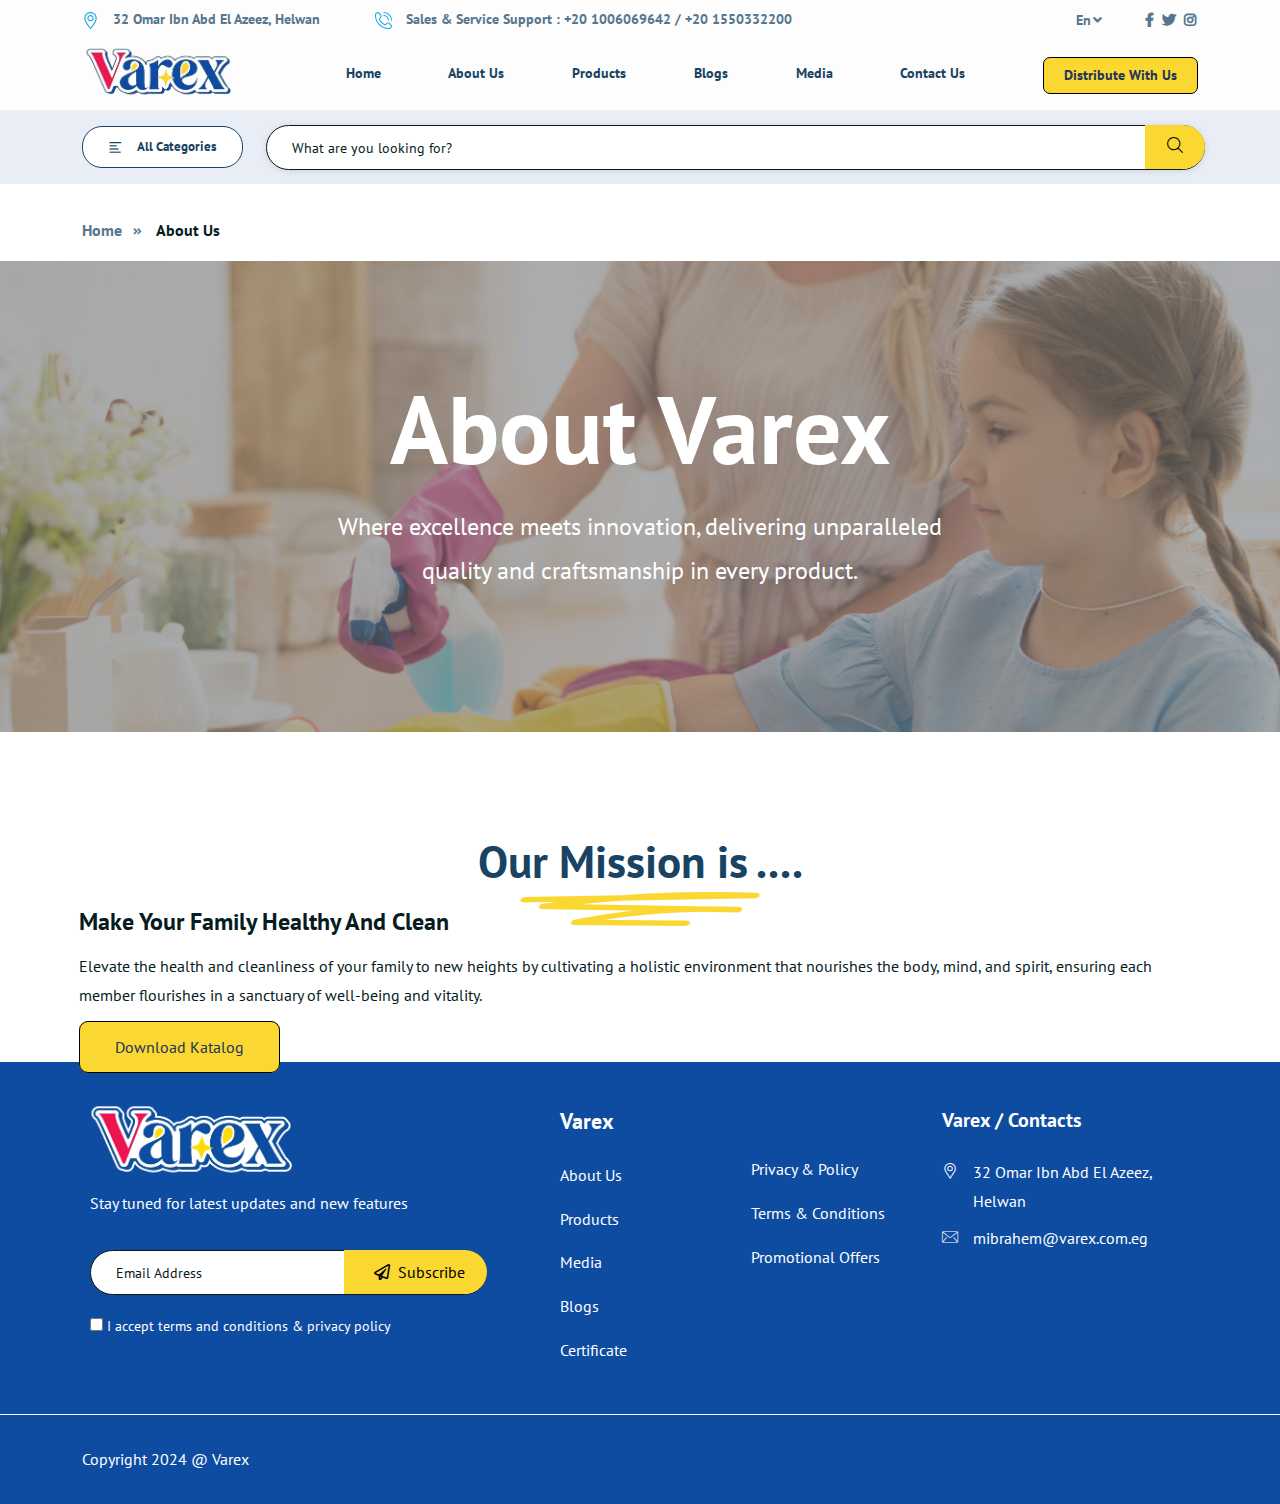
==== about_us.html @ 531fb849 "update blogs" ====
<!DOCTYPE html>
<html class="no-js" lang="zxx">

<head>
  <meta charset="utf-8" />
  <meta http-equiv="x-ua-compatible" content="ie=edge" />
  <title>Varex - Cleaning</title>
  <meta name="robots" content="noindex, follow" />
  <meta name="description" content="" />
  <meta name="viewport" content="width=device-width, initial-scale=1, shrink-to-fit=no" />

  <!-- Place favicon.png in the root directory -->
  <link rel="shortcut icon" href="img/favicon.png" type="image/x-icon" />
  <!-- Font Icons css -->
  <link rel="stylesheet" href="css/font-icons.css" />
  <!-- plugins css -->
  <link rel="stylesheet" href="css/plugins.css" />
  <!-- Main Stylesheet -->
  <link rel="stylesheet" href="css/style.css" />
  <!-- Responsive css -->
  <link rel="stylesheet" href="css/responsive.css" />
</head>

<body>
  <!-- Add your site or application content here -->

  <!-- Body main wrapper start -->
  <div class="body-wrapper">
    <!-- HEADER AREA START (header-3) -->
    <!-- HEADER AREA START (header-3) -->
    <header class="ltn__header-area ltn__header-3 section-bg-6">
      <!-- ltn__header-top-area start -->
      <div class="ltn__header-top-area">
        <div class="container-lg">
          <div class="row">
            <div class="col-lg-9 d-none d-md-block">
              <div class="ltn__top-bar-menu add-and-phone">
                <ul class="d-flex justify-content-lg-start justify-content-md-between">
                  <li>
                    <a href="locations.html"><img src="img/icons/location.png" alt="" srcset="" />
                      32 Omar Ibn Abd El Azeez, Helwan
                    </a>
                  </li>
                  <li>
                    <a href="mailto:mibrahem@varex.com.eg?Subject=Flower%20greetings%20to%20you"><img
                        src="img/icons/call-phone.png" alt="" srcset="" />
                      Sales & Service Support : +20 1006069642 / +20
                      1550332200
                    </a>
                  </li>
                </ul>
              </div>
            </div>
            <div class="col-lg-3 d-none d-lg-block">
              <div class="top-bar-right text-right text-end">
                <div class="ltn__top-bar-menu">
                  <ul>
                    <li>
                      <!-- ltn__language-menu -->
                      <div class="ltn__drop-menu ltn__currency-menu">
                        <ul class="text-center">
                          <li>
                            <a href="#" class="">
                              <span class="active-currency">En<i class="fas fa-angle-down"></i></span></a>
                            <ul>
                              <li><a href="#">Arabic</a></li>
                              <li><a href="#">English</a></li>
                            </ul>
                          </li>
                        </ul>
                      </div>
                    </li>
                    <li>
                      <!-- ltn__social-media -->
                      <div class="ltn__social-media">
                        <ul>
                          <li>
                            <a href="#" title="Facebook"><i class="fab fa-facebook-f"></i></a>
                          </li>
                          <li>
                            <a href="#" title="Twitter"><i class="fab fa-twitter"></i></a>
                          </li>
                          <li>
                            <a href="#" title="Instagram"><i class="fab fa-instagram"></i></a>
                          </li>
                        </ul>
                      </div>
                    </li>
                  </ul>
                </div>
              </div>
            </div>
          </div>
        </div>
      </div>
      <!-- ltn__header-top-area end -->
      <!-- ltn__header-middle-area start -->
      <div class="ltn__header-middle-area p-0 ltn__header-sticky ltn__sticky-bg-black--- ltn__sticky-bg-secondary">
        <div class="container-lg">
          <div class="row justify-content-center justify-content-lg-start align-items-center">
            <div class="col col-sm-3 col-md-2 px-0">
              <div class="site-logo">
                <a href="index.html"><img src="img/logo.png" alt="Logo" /></a>
              </div>
            </div>
            <div class="col header-contact-serarch-column d-none d-lg-block">
              <div class="">
                <div class="header-menu header-menu-2 d-flex justify-content-center">
                  <nav class="col">
                    <div class="ltn__main-menu col">
                      <ul class="d-flex justify-content-evenly">
                        <li class="not-special-link">
                          <a href="index.html">Home</a>
                        </li>
                        <li class="not-special-link">
                          <a href="about.html">About Us</a>
                        </li>
                        <li class="not-special-link">
                          <a href="products_v.html">Products</a>
                        </li>
                        <li class="not-special-link">
                          <a href="blogs.html">Blogs</a>
                        </li>
                        <li class="not-special-link">
                          <a href="media.html">Media</a>
                        </li>
                        <li class="not-special-link">
                          <a href="contact.html">Contact Us</a>
                        </li>
                      </ul>
                    </div>
                  </nav>
                  <ul class="cst-btn">
                    <li class="special-link shine">
                      <a class="p-0" href="Distribute.html">Distribute With Us</a>
                    </li>
                  </ul>
                </div>
              </div>
            </div>
          </div>
        </div>
      </div>
      <!-- ltn__header-middle-area end -->
      <!-- header-bottom-area start -->
      <div class="header-bottom-area ltn__border-top ltn__secondary-bg section-bg-1 menu-color-white d-none d-lg-block">
        <div class="container-lg">
          <div class="row align-items-center">
            <div class="short-by text-center col-2">
              <select class="nice-select w-100" style="display: none">
                <option>All</option>
                <option>Beauty</option>
                <option>Power Of Steel</option>
                <option>Scrubber Sponge</option>
                <option>Towel</option>
                <option>House Tools</option>
                <option>Premium Scrubber Sponge</option>
                <option>Luffa Bath</option>
                <option>Plastic Scrubber Sponge</option>
                <option>Super Abrasive For Grills</option>
                <option>Liquid</option>
              </select>
              <div style="
                    border: 1px solid;
                    font-weight: bold;
                    font-size: 13px;
                    color: #184363;
                    min-width: 100%;
                  " class="nice-select w-100 my-3" tabindex="0">
                <span class="current"><img style="margin-right: 15px" src="img/icons/cat-menu.png" alt=""
                    srcset="" />All Categories</span>
                <ul class="list">
                  <li data-value="Default Sorting" class="option selected focus">
                    All
                  </li>
                  <li data-value="Sort by popularity" class="option">
                    Beauty
                  </li>
                  <li data-value="Sort by new arrivals" class="option">
                    Power Of Steel
                  </li>
                  <li data-value="Sort by price: low to high" class="option">
                    Scrubber Sponge
                  </li>
                  <li data-value="Sort by price: high to low" class="option">
                    Towel
                  </li>
                  <li data-value="Sort by price: high to low" class="option">
                    House Tools
                  </li>
                  <li data-value="Sort by price: high to low" class="option">
                    Premium Scrubber Sponge
                  </li>
                  <li data-value="Sort by price: high to low" class="option">
                    Luffa Bath
                  </li>
                  <li data-value="Sort by price: high to low" class="option">
                    Plastic Scrubber Sponge
                  </li>
                  <li data-value="Sort by price: high to low" class="option">
                    Super Abrasive For Grills
                  </li>
                  <li data-value="Sort by price: high to low" class="option">
                    Liquid
                  </li>
                </ul>
              </div>
            </div>
            <div class="col header-menu-column p-2">
              <div class="header-search-2 w-100">
                <form id="#123" method="get" action="#">
                  <input type="text" name="search" value="" placeholder="What are you looking for?" />
                  <button class="main-search" type="submit">
                    <span><i class="icon-search"></i></span>
                  </button>
                </form>
              </div>
            </div>
          </div>
        </div>
      </div>
      <!-- header-bottom-area end -->
    </header>
    <!-- HEADER AREA END -->
    <!-- Utilize Mobile Menu Start -->
    <div id="ltn__utilize-mobile-menu" class="ltn__utilize ltn__utilize-mobile-menu">
      <div class="ltn__utilize-menu-inner ltn__scrollbar">
        <div class="ltn__utilize-menu-head">
          <div class="site-logo">
            <a href="index.html"><img src="img/logo.png" alt="Logo" /></a>
          </div>
          <button class="ltn__utilize-close">×</button>
        </div>
        <div class="short-by text-center w-100">
          <select class="nice-select w-100" style="display: none">
            <option>All</option>
            <option>Beauty</option>
            <option>Power Of Steel</option>
            <option>Scrubber Sponge</option>
            <option>Towel</option>
            <option>House Tools</option>
            <option>Premium Scrubber Sponge</option>
            <option>Luffa Bath</option>
            <option>Plastic Scrubber Sponge</option>
            <option>Super Abrasive For Grills</option>
            <option>Liquid</option>
          </select>
          <div class="nice-select w-100 my-3" tabindex="0">
            <span class="current"><img style="margin-right: 5px" src="img/icons/cat-menu.png" alt="" srcset="" />All
              Categories</span>
            <ul class="list">
              <li data-value="Default Sorting" class="option selected focus">
                All
              </li>
              <li data-value="Sort by popularity" class="option">
                Beauty
              </li>
              <li data-value="Sort by new arrivals" class="option">
                Power Of Steel
              </li>
              <li data-value="Sort by price: low to high" class="option">
                Scrubber Sponge
              </li>
              <li data-value="Sort by price: high to low" class="option">
                Towel
              </li>
              <li data-value="Sort by price: high to low" class="option">
                House Tools
              </li>
              <li data-value="Sort by price: high to low" class="option">
                Premium Scrubber Sponge
              </li>
              <li data-value="Sort by price: high to low" class="option">
                Luffa Bath
              </li>
              <li data-value="Sort by price: high to low" class="option">
                Plastic Scrubber Sponge
              </li>
              <li data-value="Sort by price: high to low" class="option">
                Super Abrasive For Grills
              </li>
              <li data-value="Sort by price: high to low" class="option">
                Liquid
              </li>
            </ul>
          </div>
        </div>
        <div class="ltn__utilize-menu-search-form">
          <form action="#">
            <input type="text" placeholder="Search..." />
            <button><i class="fas fa-search"></i></button>
          </form>
        </div>
        <div class="ltn__utilize-menu">
          <ul>
            <li class="not-special-link-sm-menu">
              <a href="index.html">Home</a>
            </li>
            <li class="not-special-link-sm-menu">
              <a href="about.html">About Us</a>
            </li>
            <li class="not-special-link-sm-menu">
              <a href="products_v.html">Products</a>
            </li>
            <li class="not-special-link-sm-menu">
              <a href="blogs.html">Blogs</a>
            </li>
            <li class="not-special-link-sm-menu">
              <a href="media.html">Media</a>
            </li>
            <li class="not-special-link-sm-menu">
              <a href="contact.html">Contact Us</a>
            </li>

            <li class="special-link shine">
              <a class="p-0" href="Distribute.html">Distribute With Us</a>
            </li>
          </ul>
        </div>

        <div class="ltn__social-media-2">
          <ul>
            <li>
              <a href="#" title="Facebook"><i class="fab fa-facebook-f"></i></a>
            </li>
            <li>
              <a href="#" title="Twitter"><i class="fab fa-twitter"></i></a>
            </li>

            <li>
              <a href="#" title="Instagram"><i class="fab fa-instagram"></i></a>
            </li>
          </ul>
        </div>
      </div>
    </div>
    <!-- Utilize Mobile Menu End -->
    <div class="ltn__utilize-overlay"></div>
    <div class="mobile-header-menu-fullwidth">
      <div class="container-lg">
        <div class="row">
          <div class="col-lg-12">
            <!-- Mobile Menu Button -->
            <div class="mobile-menu-toggle d-lg-none">
              <span>MENU</span>
              <a href="#ltn__utilize-mobile-menu" class="ltn__utilize-toggle">
                <svg viewBox="0 0 800 600">
                  <path d="M300,220 C300,220 520,220 540,220 C740,220 640,540 520,420 C440,340 300,200 300,200"
                    id="top"></path>
                  <path d="M300,320 L540,320" id="middle"></path>
                  <path d="M300,210 C300,210 520,210 540,210 C740,210 640,530 520,410 C440,330 300,190 300,190"
                    id="bottom" transform="translate(480, 320) scale(1, -1) translate(-480, -318) "></path>
                </svg>
              </a>
            </div>
          </div>
        </div>
      </div>
    </div>
    <!-- BREADCRUMB AREA START -->
    <div class="py-3">
      <div class="container-lg">
        <div class="row">
          <div class="col-lg-12">
            <div class="ltn__breadcrumb-inner ltn__breadcrumb-inner-2">
              <div class="ltn__breadcrumb-list ">
                <ul>
                  <li><a href="index.html">Home</a></li>
                  <li>About Us</li>
                </ul>
              </div>
            </div>
          </div>
        </div>
      </div>
    </div>
    <!-- BREADCRUMB AREA END -->
    <!-- PRODUCT DETAILS AREA START -->
    <div class="ltn__product-area ltn__product-gutter" id="about_us_page">
      <div class="main-bg-img-container">
        <img src="img/bg/postive-caring-relationships-teachers 1.png" alt="" class="image-bg-cover w-100">
        <div class="main-img-content">
          <h3 class="f-s-96">About Varex</h3>
          <p class="f-s-24">Where excellence meets innovation, delivering unparalleled quality and craftsmanship in
            every product.</p>
        </div>
      </div>
      <div class="container-lg pt-100">
        <style>

        </style>
        <div class="row">
          <div class="section-our-mission">
            <h3 class="main-title text-in-dark f-s-45 text-center">Our Mission is ....
              <img class="mission-title-img" src="img/icons/header-under-title.png" alt="" srcset="">
            </h3>

            <div class="our-mission-p1 d-flex">
              <div class="mission-content-left">
                <div class="title-head-content">
                  <h3>Make Your Family Healthy And Clean</h3>
                </div>
                <div class="paragraph-content">
                  <p>Elevate the health and cleanliness of your family to new heights by cultivating a holistic
                    environment that nourishes the body, mind, and spirit, ensuring each member flourishes in a
                    sanctuary of well-being and vitality.</p>
                </div>
                <div class="btn-content">
                  <a class="special-link-products shine">Download Katalog</a>
                </div>
              </div>
              <div class="mission-content-right-img"></div>
            </div>
            <div class="our-mission-p2 d-flex">
              <div class="mission2-content-left-img"></div>
              <div class="mission2-content-right"></div>
            </div>
          </div>
        </div>
      </div>
    </div>
    <!-- PRODUCT DETAILS AREA END -->
    <!-- FOOTER AREA START -->
    <footer class="ltn__footer-area">
      <div class="footer-top-area section-bg-2 plr--5">
        <div class="container-lg">
          <div class="row">
            <div class="col-xl-5 col-md-6 col-sm-6 col-12">
              <div class="footer-widget footer-about-widget">
                <div class="footer-logo">
                  <div class="site-logo">
                    <img src="img/logo-dark.png" alt="Logo" />
                  </div>
                </div>
                <div class="footer-widget footer-newsletter-widget w-100">
                  <p class="px-2 f-s-16">
                    Stay tuned for latest updates and new features
                  </p>
                  <div class="footer-newsletter">
                    <div id="mc_embed_signup">
                      <div class="col header-menu-column p-2">
                        <div class="header-search-2" style="min-width: auto">
                          <form id="#123" method="get" action="#">
                            <input type="text" name="search" value="" placeholder="Email Address" />
                            <button class="main-search" type="submit">
                              <span><i class="far fa-paper-plane px-2"></i>Subscribe</span>
                            </button>
                          </form>
                        </div>
                      </div>
                    </div>
                  </div>
                  <p class="p-2 mb-3">
                    <label class="input-info-save mb-0"><input type="checkbox" name="agree" /> I accept terms
                      and conditions & privacy policy</label>
                  </p>
                </div>
              </div>
            </div>
            <div class="col-xl-2 col-md-6 col-sm-6 col-12">
              <div class="footer-widget footer-menu-widget ">
                <h4 class="footer-title">Varex</h4>
                <div class="footer-menu">
                  <ul>
                    <li><a href="">About Us</a></li>
                    <li><a href="products_v.html">Products</a></li>
                    <li><a href="media.html">Media</a></li>
                    <li><a href="blogs.html">Blogs</a></li>
                    <li><a href="Certificate.html">Certificate</a></li>
                  </ul>
                </div>
              </div>
            </div>
            <div class="col-xl-2 col-md-6 col-sm-6 col-12">
              <div class="footer-widget footer-menu-widget clearfix">

                <div class="footer-menu mt-5">
                  <ul>
                    <li><a href="#">Privacy & Policy </a></li>
                    <li><a href="#">Terms & Conditions</a></li>
                    <li><a href="#">Promotional Offers</a></li>
                  </ul>
                </div>
              </div>
            </div>
            <div class="col-12 col-xl-3 col-md-6 col-sm-6">
              <div class="footer-address">
                <h4 class="footer-title">Varex / Contacts</h4>
                <ul>
                  <li>
                    <div class="footer-address-icon">
                      <i class="icon-placeholder"></i>
                    </div>
                    <div class="footer-address-info">
                      <p>
                        <a href="tel: 32 Omar Ibn Abd El Azeez, Helwan" class="scnd-hovr">
                          32 Omar Ibn Abd El Azeez, Helwan</a>
                      </p>
                    </div>
                  </li>
                  <li>
                    <div class="footer-address-icon">
                      <i class="icon-mail"></i>
                    </div>
                    <div class="footer-address-info">
                      <p>
                        <a href="mailto:mibrahem@varex.com.eg" class="scnd-hovr">mibrahem@varex.com.eg</a>
                      </p>
                    </div>
                  </li>
                </ul>
              </div>
            </div>
          </div>
        </div>
      </div>
      <div class="ltn__copyright-area ltn__copyright-2 section-bg-2 ltn__border-top-2 plr--5">
        <div class="container-lg">
          <div class="row">
            <div class="col-md-6 col-12">
              <div class="ltn__copyright-design clearfix">
                <p>
                  Copyright 2024 @ Varex

                </p>
              </div>
            </div>

          </div>
        </div>
      </div>
    </footer>
    <!-- FOOTER AREA END -->

    <!-- MODAL AREA START (Quick View Modal) -->
    <div class="ltn__modal-area ltn__quick-view-modal-area">
      <div class="modal fade" id="quick_view_modal" tabindex="-1">
        <div class="modal-dialog modal-lg" role="document">
          <div class="modal-content">
            <div class="modal-header">
              <button type="button" class="close" data-bs-dismiss="modal" aria-label="Close">
                <span aria-hidden="true">&times;</span>
                <!-- <i class="fas fa-times"></i> -->
              </button>
            </div>
            <div class="modal-body">
              <div class="ltn__quick-view-modal-inner">
                <div class="modal-product-item">
                  <div class="row">
                    <div class="col-lg-6 col-12">
                      <div class="modal-product-img">
                        <img src="img/product/4.png" alt="#" />
                      </div>
                    </div>
                    <div class="col-lg-6 col-12">
                      <div class="modal-product-info">
                        <div class="product-ratting">
                          <ul>
                            <li>
                              <a href="#"><i class="fas fa-star"></i></a>
                            </li>
                            <li>
                              <a href="#"><i class="fas fa-star"></i></a>
                            </li>
                            <li>
                              <a href="#"><i class="fas fa-star"></i></a>
                            </li>
                            <li>
                              <a href="#"><i class="fas fa-star-half-alt"></i></a>
                            </li>
                            <li>
                              <a href="#"><i class="far fa-star"></i></a>
                            </li>
                            <li class="review-total">
                              <a href="#"> ( 95 Reviews )</a>
                            </li>
                          </ul>
                        </div>
                        <h3>Vegetables Juices</h3>
                        <div class="product-price">
                          <span class="f-s-15 text-in-dark-light f-w-400">$149.00</span>
                          <del>$165.00</del>
                        </div>
                        <div class="modal-product-meta ltn__product-details-menu-1">
                          <ul>
                            <li>
                              <strong>Categories:</strong>
                              <span>
                                <a href="#">Parts</a>
                                <a href="#">Car</a>
                                <a href="#">Seat</a>
                                <a href="#">Cover</a>
                              </span>
                            </li>
                          </ul>
                        </div>
                        <div class="ltn__product-details-menu-2">
                          <ul>
                            <li>
                              <div class="cart-plus-minus">
                                <input type="text" value="02" name="qtybutton" class="cart-plus-minus-box" />
                              </div>
                            </li>
                            <li>
                              <a href="#" class="theme-btn-1 btn btn-effect-1" title="Add to Cart"
                                data-bs-toggle="modal" data-bs-target="#add_to_cart_modal">
                                <i class="fas fa-shopping-cart"></i>
                                <span>ADD TO CART</span>
                              </a>
                            </li>
                          </ul>
                        </div>
                        <div class="ltn__product-details-menu-3">
                          <ul>
                            <li>
                              <a href="#" class="" title="Wishlist" data-bs-toggle="modal"
                                data-bs-target="#liton_wishlist_modal">
                                <i class="far fa-heart"></i>
                                <span>Add to Wishlist</span>
                              </a>
                            </li>
                            <li>
                              <a href="#" class="" title="Compare" data-bs-toggle="modal"
                                data-bs-target="#quick_view_modal">
                                <i class="fas fa-exchange-alt"></i>
                                <span>Compare</span>
                              </a>
                            </li>
                          </ul>
                        </div>
                        <hr />
                        <div class="ltn__social-media">
                          <ul>
                            <li>Share:</li>
                            <li>
                              <a href="#" title="Facebook"><i class="fab fa-facebook-f"></i></a>
                            </li>
                            <li>
                              <a href="#" title="Twitter"><i class="fab fa-twitter"></i></a>
                            </li>
                            <li>
                              <a href="#" title="Linkedin"><i class="fab fa-linkedin"></i></a>
                            </li>
                            <li>
                              <a href="#" title="Instagram"><i class="fab fa-instagram"></i></a>
                            </li>
                          </ul>
                        </div>
                      </div>
                    </div>
                  </div>
                </div>
              </div>
            </div>
          </div>
        </div>
      </div>
    </div>
    <!-- MODAL AREA END -->

    <!-- MODAL AREA START (Add To Cart Modal) -->
    <div class="ltn__modal-area ltn__add-to-cart-modal-area">
      <div class="modal fade" id="add_to_cart_modal" tabindex="-1">
        <div class="modal-dialog modal-md" role="document">
          <div class="modal-content">
            <div class="modal-header">
              <button type="button" class="close" data-bs-dismiss="modal" aria-label="Close">
                <span aria-hidden="true">&times;</span>
              </button>
            </div>
            <div class="modal-body">
              <div class="ltn__quick-view-modal-inner">
                <div class="modal-product-item">
                  <div class="row">
                    <div class="col-12">
                      <div class="modal-product-img">
                        <img src="img/product/1.png" alt="#" />
                      </div>
                      <div class="modal-product-info">
                        <h5>
                          <a href="single_product.html">Vegetables Juices</a>
                        </h5>
                        <p class="added-cart">
                          <i class="fa fa-check-circle"></i> Successfully
                          added to your Cart
                        </p>
                        <div class="btn-wrapper">
                          <a href="cart.html" class="theme-btn-1 btn btn-effect-1">View Cart</a>
                          <a href="checkout.html" class="theme-btn-2 btn btn-effect-2">Checkout</a>
                        </div>
                      </div>
                      <!-- additional-info -->
                      <div class="additional-info d-none">
                        <p>
                          We want to give you <b>10% discount</b> for your
                          first order, <br />
                          Use discount code at checkout
                        </p>
                        <div class="payment-method">
                          <img src="img/icons/payment.png" alt="#" />
                        </div>
                      </div>
                    </div>
                  </div>
                </div>
              </div>
            </div>
          </div>
        </div>
      </div>
    </div>
    <!-- MODAL AREA END -->

    <!-- MODAL AREA START (Wishlist Modal) -->
    <div class="ltn__modal-area ltn__add-to-cart-modal-area">
      <div class="modal fade" id="liton_wishlist_modal" tabindex="-1">
        <div class="modal-dialog modal-md" role="document">
          <div class="modal-content">
            <div class="modal-header">
              <button type="button" class="close" data-bs-dismiss="modal" aria-label="Close">
                <span aria-hidden="true">&times;</span>
              </button>
            </div>
            <div class="modal-body">
              <div class="ltn__quick-view-modal-inner">
                <div class="modal-product-item">
                  <div class="row">
                    <div class="col-12">
                      <div class="modal-product-img">
                        <img src="img/product/7.png" alt="#" />
                      </div>
                      <div class="modal-product-info">
                        <h5>
                          <a href="single_product.html">Vegetables Juices</a>
                        </h5>
                        <p class="added-cart">
                          <i class="fa fa-check-circle"></i> Successfully
                          added to your Wishlist
                        </p>
                        <div class="btn-wrapper">
                          <a href="wishlist.html" class="theme-btn-1 btn btn-effect-1">View Wishlist</a>
                        </div>
                      </div>
                      <!-- additional-info -->
                      <div class="additional-info d-none">
                        <p>
                          We want to give you <b>10% discount</b> for your
                          first order, <br />
                          Use discount code at checkout
                        </p>
                        <div class="payment-method">
                          <img src="img/icons/payment.png" alt="#" />
                        </div>
                      </div>
                    </div>
                  </div>
                </div>
              </div>
            </div>
          </div>
        </div>
      </div>
    </div>
    <!-- MODAL AREA END -->
  </div>
  <!-- Body main wrapper end -->

  <!-- preloader area start -->
  <div class="preloader d-none" id="preloader">
    <div class="preloader-inner">
      <div class="spinner">
        <div class="dot1"></div>
        <div class="dot2"></div>
      </div>
    </div>
  </div>
  <!-- preloader area end -->

  <!-- All JS Plugins -->
  <script src="js/plugins.js"></script>
  <!-- Main JS -->
  <script src="js/main.js"></script>
</body>

</html>
---- css/font-icons.css ----
/* ===================================================
>>> TABLE OF CONTENTS:
======================================================

  1. Font Awesome 
  2. Themify Icons 

 
=================================================== */

/*---------------------------------------------------------------
  1. Font Awesome 5 Icon 
---------------------------------------------------------------*/
/*!
 * Font Awesome Free 5.15.2 by @fontawesome - https://fontawesome.com
 * License - https://fontawesome.com/license/free (Icons: CC BY 4.0, Fonts: SIL OFL 1.1, Code: MIT License)
 */
 .fa,.fab,.fad,.fal,.far,.fas{-moz-osx-font-smoothing:grayscale;-webkit-font-smoothing:antialiased;display:inline-block;font-style:normal;font-variant:normal;text-rendering:auto;line-height:1}.fa-lg{font-size:1.33333em;line-height:.75em;vertical-align:-.0667em}.fa-xs{font-size:.75em}.fa-sm{font-size:.875em}.fa-1x{font-size:1em}.fa-2x{font-size:2em}.fa-3x{font-size:3em}.fa-4x{font-size:4em}.fa-5x{font-size:5em}.fa-6x{font-size:6em}.fa-7x{font-size:7em}.fa-8x{font-size:8em}.fa-9x{font-size:9em}.fa-10x{font-size:10em}.fa-fw{text-align:center;width:1.25em}.fa-ul{list-style-type:none;margin-left:2.5em;padding-left:0}.fa-ul>li{position:relative}.fa-li{left:-2em;position:absolute;text-align:center;width:2em;line-height:inherit}.fa-border{border:.08em solid #eee;border-radius:.1em;padding:.2em .25em .15em}.fa-pull-left{float:left}.fa-pull-right{float:right}.fa.fa-pull-left,.fab.fa-pull-left,.fal.fa-pull-left,.far.fa-pull-left,.fas.fa-pull-left{margin-right:.3em}.fa.fa-pull-right,.fab.fa-pull-right,.fal.fa-pull-right,.far.fa-pull-right,.fas.fa-pull-right{margin-left:.3em}.fa-spin{-webkit-animation:fa-spin 2s linear infinite;animation:fa-spin 2s linear infinite}.fa-pulse{-webkit-animation:fa-spin 1s steps(8) infinite;animation:fa-spin 1s steps(8) infinite}@-webkit-keyframes fa-spin{0%{-webkit-transform:rotate(0deg);transform:rotate(0deg)}to{-webkit-transform:rotate(1turn);transform:rotate(1turn)}}@keyframes fa-spin{0%{-webkit-transform:rotate(0deg);transform:rotate(0deg)}to{-webkit-transform:rotate(1turn);transform:rotate(1turn)}}.fa-rotate-90{-ms-filter:"progid:DXImageTransform.Microsoft.BasicImage(rotation=1)";-webkit-transform:rotate(90deg);transform:rotate(90deg)}.fa-rotate-180{-ms-filter:"progid:DXImageTransform.Microsoft.BasicImage(rotation=2)";-webkit-transform:rotate(180deg);transform:rotate(180deg)}.fa-rotate-270{-ms-filter:"progid:DXImageTransform.Microsoft.BasicImage(rotation=3)";-webkit-transform:rotate(270deg);transform:rotate(270deg)}.fa-flip-horizontal{-ms-filter:"progid:DXImageTransform.Microsoft.BasicImage(rotation=0, mirror=1)";-webkit-transform:scaleX(-1);transform:scaleX(-1)}.fa-flip-vertical{-webkit-transform:scaleY(-1);transform:scaleY(-1)}.fa-flip-both,.fa-flip-horizontal.fa-flip-vertical,.fa-flip-vertical{-ms-filter:"progid:DXImageTransform.Microsoft.BasicImage(rotation=2, mirror=1)"}.fa-flip-both,.fa-flip-horizontal.fa-flip-vertical{-webkit-transform:scale(-1);transform:scale(-1)}:root .fa-flip-both,:root .fa-flip-horizontal,:root .fa-flip-vertical,:root .fa-rotate-90,:root .fa-rotate-180,:root .fa-rotate-270{-webkit-filter:none;filter:none}.fa-stack{display:inline-block;height:2em;line-height:2em;position:relative;vertical-align:middle;width:2.5em}.fa-stack-1x,.fa-stack-2x{left:0;position:absolute;text-align:center;width:100%}.fa-stack-1x{line-height:inherit}.fa-stack-2x{font-size:2em}.fa-inverse{color:#fff}.fa-500px:before{content:"\f26e"}.fa-accessible-icon:before{content:"\f368"}.fa-accusoft:before{content:"\f369"}.fa-acquisitions-incorporated:before{content:"\f6af"}.fa-ad:before{content:"\f641"}.fa-address-book:before{content:"\f2b9"}.fa-address-card:before{content:"\f2bb"}.fa-adjust:before{content:"\f042"}.fa-adn:before{content:"\f170"}.fa-adversal:before{content:"\f36a"}.fa-affiliatetheme:before{content:"\f36b"}.fa-air-freshener:before{content:"\f5d0"}.fa-airbnb:before{content:"\f834"}.fa-algolia:before{content:"\f36c"}.fa-align-center:before{content:"\f037"}.fa-align-justify:before{content:"\f039"}.fa-align-left:before{content:"\f036"}.fa-align-right:before{content:"\f038"}.fa-alipay:before{content:"\f642"}.fa-allergies:before{content:"\f461"}.fa-amazon:before{content:"\f270"}.fa-amazon-pay:before{content:"\f42c"}.fa-ambulance:before{content:"\f0f9"}.fa-american-sign-language-interpreting:before{content:"\f2a3"}.fa-amilia:before{content:"\f36d"}.fa-anchor:before{content:"\f13d"}.fa-android:before{content:"\f17b"}.fa-angellist:before{content:"\f209"}.fa-angle-double-down:before{content:"\f103"}.fa-angle-double-left:before{content:"\f100"}.fa-angle-double-right:before{content:"\f101"}.fa-angle-double-up:before{content:"\f102"}.fa-angle-down:before{content:"\f107"}.fa-angle-left:before{content:"\f104"}.fa-angle-right:before{content:"\f105"}.fa-angle-up:before{content:"\f106"}.fa-angry:before{content:"\f556"}.fa-angrycreative:before{content:"\f36e"}.fa-angular:before{content:"\f420"}.fa-ankh:before{content:"\f644"}.fa-app-store:before{content:"\f36f"}.fa-app-store-ios:before{content:"\f370"}.fa-apper:before{content:"\f371"}.fa-apple:before{content:"\f179"}.fa-apple-alt:before{content:"\f5d1"}.fa-apple-pay:before{content:"\f415"}.fa-archive:before{content:"\f187"}.fa-archway:before{content:"\f557"}.fa-arrow-alt-circle-down:before{content:"\f358"}.fa-arrow-alt-circle-left:before{content:"\f359"}.fa-arrow-alt-circle-right:before{content:"\f35a"}.fa-arrow-alt-circle-up:before{content:"\f35b"}.fa-arrow-circle-down:before{content:"\f0ab"}.fa-arrow-circle-left:before{content:"\f0a8"}.fa-arrow-circle-right:before{content:"\f0a9"}.fa-arrow-circle-up:before{content:"\f0aa"}.fa-arrow-down:before{content:"\f063"}.fa-arrow-left:before{content:"\f060"}.fa-arrow-right:before{content:"\f061"}.fa-arrow-up:before{content:"\f062"}.fa-arrows-alt:before{content:"\f0b2"}.fa-arrows-alt-h:before{content:"\f337"}.fa-arrows-alt-v:before{content:"\f338"}.fa-artstation:before{content:"\f77a"}.fa-assistive-listening-systems:before{content:"\f2a2"}.fa-asterisk:before{content:"\f069"}.fa-asymmetrik:before{content:"\f372"}.fa-at:before{content:"\f1fa"}.fa-atlas:before{content:"\f558"}.fa-atlassian:before{content:"\f77b"}.fa-atom:before{content:"\f5d2"}.fa-audible:before{content:"\f373"}.fa-audio-description:before{content:"\f29e"}.fa-autoprefixer:before{content:"\f41c"}.fa-avianex:before{content:"\f374"}.fa-aviato:before{content:"\f421"}.fa-award:before{content:"\f559"}.fa-aws:before{content:"\f375"}.fa-baby:before{content:"\f77c"}.fa-baby-carriage:before{content:"\f77d"}.fa-backspace:before{content:"\f55a"}.fa-backward:before{content:"\f04a"}.fa-bacon:before{content:"\f7e5"}.fa-bacteria:before{content:"\e059"}.fa-bacterium:before{content:"\e05a"}.fa-bahai:before{content:"\f666"}.fa-balance-scale:before{content:"\f24e"}.fa-balance-scale-left:before{content:"\f515"}.fa-balance-scale-right:before{content:"\f516"}.fa-ban:before{content:"\f05e"}.fa-band-aid:before{content:"\f462"}.fa-bandcamp:before{content:"\f2d5"}.fa-barcode:before{content:"\f02a"}.fa-bars:before{content:"\f0c9"}.fa-baseball-ball:before{content:"\f433"}.fa-basketball-ball:before{content:"\f434"}.fa-bath:before{content:"\f2cd"}.fa-battery-empty:before{content:"\f244"}.fa-battery-full:before{content:"\f240"}.fa-battery-half:before{content:"\f242"}.fa-battery-quarter:before{content:"\f243"}.fa-battery-three-quarters:before{content:"\f241"}.fa-battle-net:before{content:"\f835"}.fa-bed:before{content:"\f236"}.fa-beer:before{content:"\f0fc"}.fa-behance:before{content:"\f1b4"}.fa-behance-square:before{content:"\f1b5"}.fa-bell:before{content:"\f0f3"}.fa-bell-slash:before{content:"\f1f6"}.fa-bezier-curve:before{content:"\f55b"}.fa-bible:before{content:"\f647"}.fa-bicycle:before{content:"\f206"}.fa-biking:before{content:"\f84a"}.fa-bimobject:before{content:"\f378"}.fa-binoculars:before{content:"\f1e5"}.fa-biohazard:before{content:"\f780"}.fa-birthday-cake:before{content:"\f1fd"}.fa-bitbucket:before{content:"\f171"}.fa-bitcoin:before{content:"\f379"}.fa-bity:before{content:"\f37a"}.fa-black-tie:before{content:"\f27e"}.fa-blackberry:before{content:"\f37b"}.fa-blender:before{content:"\f517"}.fa-blender-phone:before{content:"\f6b6"}.fa-blind:before{content:"\f29d"}.fa-blog:before{content:"\f781"}.fa-blogger:before{content:"\f37c"}.fa-blogger-b:before{content:"\f37d"}.fa-bluetooth:before{content:"\f293"}.fa-bluetooth-b:before{content:"\f294"}.fa-bold:before{content:"\f032"}.fa-bolt:before{content:"\f0e7"}.fa-bomb:before{content:"\f1e2"}.fa-bone:before{content:"\f5d7"}.fa-bong:before{content:"\f55c"}.fa-book:before{content:"\f02d"}.fa-book-dead:before{content:"\f6b7"}.fa-book-medical:before{content:"\f7e6"}.fa-book-open:before{content:"\f518"}.fa-book-reader:before{content:"\f5da"}.fa-bookmark:before{content:"\f02e"}.fa-bootstrap:before{content:"\f836"}.fa-border-all:before{content:"\f84c"}.fa-border-none:before{content:"\f850"}.fa-border-style:before{content:"\f853"}.fa-bowling-ball:before{content:"\f436"}.fa-box:before{content:"\f466"}.fa-box-open:before{content:"\f49e"}.fa-box-tissue:before{content:"\e05b"}.fa-boxes:before{content:"\f468"}.fa-braille:before{content:"\f2a1"}.fa-brain:before{content:"\f5dc"}.fa-bread-slice:before{content:"\f7ec"}.fa-briefcase:before{content:"\f0b1"}.fa-briefcase-medical:before{content:"\f469"}.fa-broadcast-tower:before{content:"\f519"}.fa-broom:before{content:"\f51a"}.fa-brush:before{content:"\f55d"}.fa-btc:before{content:"\f15a"}.fa-buffer:before{content:"\f837"}.fa-bug:before{content:"\f188"}.fa-building:before{content:"\f1ad"}.fa-bullhorn:before{content:"\f0a1"}.fa-bullseye:before{content:"\f140"}.fa-burn:before{content:"\f46a"}.fa-buromobelexperte:before{content:"\f37f"}.fa-bus:before{content:"\f207"}.fa-bus-alt:before{content:"\f55e"}.fa-business-time:before{content:"\f64a"}.fa-buy-n-large:before{content:"\f8a6"}.fa-buysellads:before{content:"\f20d"}.fa-calculator:before{content:"\f1ec"}.fa-calendar:before{content:"\f133"}.fa-calendar-alt:before{content:"\f073"}.fa-calendar-check:before{content:"\f274"}.fa-calendar-day:before{content:"\f783"}.fa-calendar-minus:before{content:"\f272"}.fa-calendar-plus:before{content:"\f271"}.fa-calendar-times:before{content:"\f273"}.fa-calendar-week:before{content:"\f784"}.fa-camera:before{content:"\f030"}.fa-camera-retro:before{content:"\f083"}.fa-campground:before{content:"\f6bb"}.fa-canadian-maple-leaf:before{content:"\f785"}.fa-candy-cane:before{content:"\f786"}.fa-cannabis:before{content:"\f55f"}.fa-capsules:before{content:"\f46b"}.fa-car:before{content:"\f1b9"}.fa-car-alt:before{content:"\f5de"}.fa-car-battery:before{content:"\f5df"}.fa-car-crash:before{content:"\f5e1"}.fa-car-side:before{content:"\f5e4"}.fa-caravan:before{content:"\f8ff"}.fa-caret-down:before{content:"\f0d7"}.fa-caret-left:before{content:"\f0d9"}.fa-caret-right:before{content:"\f0da"}.fa-caret-square-down:before{content:"\f150"}.fa-caret-square-left:before{content:"\f191"}.fa-caret-square-right:before{content:"\f152"}.fa-caret-square-up:before{content:"\f151"}.fa-caret-up:before{content:"\f0d8"}.fa-carrot:before{content:"\f787"}.fa-cart-arrow-down:before{content:"\f218"}.fa-cart-plus:before{content:"\f217"}.fa-cash-register:before{content:"\f788"}.fa-cat:before{content:"\f6be"}.fa-cc-amazon-pay:before{content:"\f42d"}.fa-cc-amex:before{content:"\f1f3"}.fa-cc-apple-pay:before{content:"\f416"}.fa-cc-diners-club:before{content:"\f24c"}.fa-cc-discover:before{content:"\f1f2"}.fa-cc-jcb:before{content:"\f24b"}.fa-cc-mastercard:before{content:"\f1f1"}.fa-cc-paypal:before{content:"\f1f4"}.fa-cc-stripe:before{content:"\f1f5"}.fa-cc-visa:before{content:"\f1f0"}.fa-centercode:before{content:"\f380"}.fa-centos:before{content:"\f789"}.fa-certificate:before{content:"\f0a3"}.fa-chair:before{content:"\f6c0"}.fa-chalkboard:before{content:"\f51b"}.fa-chalkboard-teacher:before{content:"\f51c"}.fa-charging-station:before{content:"\f5e7"}.fa-chart-area:before{content:"\f1fe"}.fa-chart-bar:before{content:"\f080"}.fa-chart-line:before{content:"\f201"}.fa-chart-pie:before{content:"\f200"}.fa-check:before{content:"\f00c"}.fa-check-circle:before{content:"\f058"}.fa-check-double:before{content:"\f560"}.fa-check-square:before{content:"\f14a"}.fa-cheese:before{content:"\f7ef"}.fa-chess:before{content:"\f439"}.fa-chess-bishop:before{content:"\f43a"}.fa-chess-board:before{content:"\f43c"}.fa-chess-king:before{content:"\f43f"}.fa-chess-knight:before{content:"\f441"}.fa-chess-pawn:before{content:"\f443"}.fa-chess-queen:before{content:"\f445"}.fa-chess-rook:before{content:"\f447"}.fa-chevron-circle-down:before{content:"\f13a"}.fa-chevron-circle-left:before{content:"\f137"}.fa-chevron-circle-right:before{content:"\f138"}.fa-chevron-circle-up:before{content:"\f139"}.fa-chevron-down:before{content:"\f078"}.fa-chevron-left:before{content:"\f053"}.fa-chevron-right:before{content:"\f054"}.fa-chevron-up:before{content:"\f077"}.fa-child:before{content:"\f1ae"}.fa-chrome:before{content:"\f268"}.fa-chromecast:before{content:"\f838"}.fa-church:before{content:"\f51d"}.fa-circle:before{content:"\f111"}.fa-circle-notch:before{content:"\f1ce"}.fa-city:before{content:"\f64f"}.fa-clinic-medical:before{content:"\f7f2"}.fa-clipboard:before{content:"\f328"}.fa-clipboard-check:before{content:"\f46c"}.fa-clipboard-list:before{content:"\f46d"}.fa-clock:before{content:"\f017"}.fa-clone:before{content:"\f24d"}.fa-closed-captioning:before{content:"\f20a"}.fa-cloud:before{content:"\f0c2"}.fa-cloud-download-alt:before{content:"\f381"}.fa-cloud-meatball:before{content:"\f73b"}.fa-cloud-moon:before{content:"\f6c3"}.fa-cloud-moon-rain:before{content:"\f73c"}.fa-cloud-rain:before{content:"\f73d"}.fa-cloud-showers-heavy:before{content:"\f740"}.fa-cloud-sun:before{content:"\f6c4"}.fa-cloud-sun-rain:before{content:"\f743"}.fa-cloud-upload-alt:before{content:"\f382"}.fa-cloudflare:before{content:"\e07d"}.fa-cloudscale:before{content:"\f383"}.fa-cloudsmith:before{content:"\f384"}.fa-cloudversify:before{content:"\f385"}.fa-cocktail:before{content:"\f561"}.fa-code:before{content:"\f121"}.fa-code-branch:before{content:"\f126"}.fa-codepen:before{content:"\f1cb"}.fa-codiepie:before{content:"\f284"}.fa-coffee:before{content:"\f0f4"}.fa-cog:before{content:"\f013"}.fa-cogs:before{content:"\f085"}.fa-coins:before{content:"\f51e"}.fa-columns:before{content:"\f0db"}.fa-comment:before{content:"\f075"}.fa-comment-alt:before{content:"\f27a"}.fa-comment-dollar:before{content:"\f651"}.fa-comment-dots:before{content:"\f4ad"}.fa-comment-medical:before{content:"\f7f5"}.fa-comment-slash:before{content:"\f4b3"}.fa-comments:before{content:"\f086"}.fa-comments-dollar:before{content:"\f653"}.fa-compact-disc:before{content:"\f51f"}.fa-compass:before{content:"\f14e"}.fa-compress:before{content:"\f066"}.fa-compress-alt:before{content:"\f422"}.fa-compress-arrows-alt:before{content:"\f78c"}.fa-concierge-bell:before{content:"\f562"}.fa-confluence:before{content:"\f78d"}.fa-connectdevelop:before{content:"\f20e"}.fa-contao:before{content:"\f26d"}.fa-cookie:before{content:"\f563"}.fa-cookie-bite:before{content:"\f564"}.fa-copy:before{content:"\f0c5"}.fa-copyright:before{content:"\f1f9"}.fa-cotton-bureau:before{content:"\f89e"}.fa-couch:before{content:"\f4b8"}.fa-cpanel:before{content:"\f388"}.fa-creative-commons:before{content:"\f25e"}.fa-creative-commons-by:before{content:"\f4e7"}.fa-creative-commons-nc:before{content:"\f4e8"}.fa-creative-commons-nc-eu:before{content:"\f4e9"}.fa-creative-commons-nc-jp:before{content:"\f4ea"}.fa-creative-commons-nd:before{content:"\f4eb"}.fa-creative-commons-pd:before{content:"\f4ec"}.fa-creative-commons-pd-alt:before{content:"\f4ed"}.fa-creative-commons-remix:before{content:"\f4ee"}.fa-creative-commons-sa:before{content:"\f4ef"}.fa-creative-commons-sampling:before{content:"\f4f0"}.fa-creative-commons-sampling-plus:before{content:"\f4f1"}.fa-creative-commons-share:before{content:"\f4f2"}.fa-creative-commons-zero:before{content:"\f4f3"}.fa-credit-card:before{content:"\f09d"}.fa-critical-role:before{content:"\f6c9"}.fa-crop:before{content:"\f125"}.fa-crop-alt:before{content:"\f565"}.fa-cross:before{content:"\f654"}.fa-crosshairs:before{content:"\f05b"}.fa-crow:before{content:"\f520"}.fa-crown:before{content:"\f521"}.fa-crutch:before{content:"\f7f7"}.fa-css3:before{content:"\f13c"}.fa-css3-alt:before{content:"\f38b"}.fa-cube:before{content:"\f1b2"}.fa-cubes:before{content:"\f1b3"}.fa-cut:before{content:"\f0c4"}.fa-cuttlefish:before{content:"\f38c"}.fa-d-and-d:before{content:"\f38d"}.fa-d-and-d-beyond:before{content:"\f6ca"}.fa-dailymotion:before{content:"\e052"}.fa-dashcube:before{content:"\f210"}.fa-database:before{content:"\f1c0"}.fa-deaf:before{content:"\f2a4"}.fa-deezer:before{content:"\e077"}.fa-delicious:before{content:"\f1a5"}.fa-democrat:before{content:"\f747"}.fa-deploydog:before{content:"\f38e"}.fa-deskpro:before{content:"\f38f"}.fa-desktop:before{content:"\f108"}.fa-dev:before{content:"\f6cc"}.fa-deviantart:before{content:"\f1bd"}.fa-dharmachakra:before{content:"\f655"}.fa-dhl:before{content:"\f790"}.fa-diagnoses:before{content:"\f470"}.fa-diaspora:before{content:"\f791"}.fa-dice:before{content:"\f522"}.fa-dice-d20:before{content:"\f6cf"}.fa-dice-d6:before{content:"\f6d1"}.fa-dice-five:before{content:"\f523"}.fa-dice-four:before{content:"\f524"}.fa-dice-one:before{content:"\f525"}.fa-dice-six:before{content:"\f526"}.fa-dice-three:before{content:"\f527"}.fa-dice-two:before{content:"\f528"}.fa-digg:before{content:"\f1a6"}.fa-digital-ocean:before{content:"\f391"}.fa-digital-tachograph:before{content:"\f566"}.fa-directions:before{content:"\f5eb"}.fa-discord:before{content:"\f392"}.fa-discourse:before{content:"\f393"}.fa-disease:before{content:"\f7fa"}.fa-divide:before{content:"\f529"}.fa-dizzy:before{content:"\f567"}.fa-dna:before{content:"\f471"}.fa-dochub:before{content:"\f394"}.fa-docker:before{content:"\f395"}.fa-dog:before{content:"\f6d3"}.fa-dollar-sign:before{content:"\f155"}.fa-dolly:before{content:"\f472"}.fa-dolly-flatbed:before{content:"\f474"}.fa-donate:before{content:"\f4b9"}.fa-door-closed:before{content:"\f52a"}.fa-door-open:before{content:"\f52b"}.fa-dot-circle:before{content:"\f192"}.fa-dove:before{content:"\f4ba"}.fa-download:before{content:"\f019"}.fa-draft2digital:before{content:"\f396"}.fa-drafting-compass:before{content:"\f568"}.fa-dragon:before{content:"\f6d5"}.fa-draw-polygon:before{content:"\f5ee"}.fa-dribbble:before{content:"\f17d"}.fa-dribbble-square:before{content:"\f397"}.fa-dropbox:before{content:"\f16b"}.fa-drum:before{content:"\f569"}.fa-drum-steelpan:before{content:"\f56a"}.fa-drumstick-bite:before{content:"\f6d7"}.fa-drupal:before{content:"\f1a9"}.fa-dumbbell:before{content:"\f44b"}.fa-dumpster:before{content:"\f793"}.fa-dumpster-fire:before{content:"\f794"}.fa-dungeon:before{content:"\f6d9"}.fa-dyalog:before{content:"\f399"}.fa-earlybirds:before{content:"\f39a"}.fa-ebay:before{content:"\f4f4"}.fa-edge:before{content:"\f282"}.fa-edge-legacy:before{content:"\e078"}.fa-edit:before{content:"\f044"}.fa-egg:before{content:"\f7fb"}.fa-eject:before{content:"\f052"}.fa-elementor:before{content:"\f430"}.fa-ellipsis-h:before{content:"\f141"}.fa-ellipsis-v:before{content:"\f142"}.fa-ello:before{content:"\f5f1"}.fa-ember:before{content:"\f423"}.fa-empire:before{content:"\f1d1"}.fa-envelope:before{content:"\f0e0"}.fa-envelope-open:before{content:"\f2b6"}.fa-envelope-open-text:before{content:"\f658"}.fa-envelope-square:before{content:"\f199"}.fa-envira:before{content:"\f299"}.fa-equals:before{content:"\f52c"}.fa-eraser:before{content:"\f12d"}.fa-erlang:before{content:"\f39d"}.fa-ethereum:before{content:"\f42e"}.fa-ethernet:before{content:"\f796"}.fa-etsy:before{content:"\f2d7"}.fa-euro-sign:before{content:"\f153"}.fa-evernote:before{content:"\f839"}.fa-exchange-alt:before{content:"\f362"}.fa-exclamation:before{content:"\f12a"}.fa-exclamation-circle:before{content:"\f06a"}.fa-exclamation-triangle:before{content:"\f071"}.fa-expand:before{content:"\f065"}.fa-expand-alt:before{content:"\f424"}.fa-expand-arrows-alt:before{content:"\f31e"}.fa-expeditedssl:before{content:"\f23e"}.fa-external-link-alt:before{content:"\f35d"}.fa-external-link-square-alt:before{content:"\f360"}.fa-eye:before{content:"\f06e"}.fa-eye-dropper:before{content:"\f1fb"}.fa-eye-slash:before{content:"\f070"}.fa-facebook:before{content:"\f09a"}.fa-facebook-f:before{content:"\f39e"}.fa-facebook-messenger:before{content:"\f39f"}.fa-facebook-square:before{content:"\f082"}.fa-fan:before{content:"\f863"}.fa-fantasy-flight-games:before{content:"\f6dc"}.fa-fast-backward:before{content:"\f049"}.fa-fast-forward:before{content:"\f050"}.fa-faucet:before{content:"\e005"}.fa-fax:before{content:"\f1ac"}.fa-feather:before{content:"\f52d"}.fa-feather-alt:before{content:"\f56b"}.fa-fedex:before{content:"\f797"}.fa-fedora:before{content:"\f798"}.fa-female:before{content:"\f182"}.fa-fighter-jet:before{content:"\f0fb"}.fa-figma:before{content:"\f799"}.fa-file:before{content:"\f15b"}.fa-file-alt:before{content:"\f15c"}.fa-file-archive:before{content:"\f1c6"}.fa-file-audio:before{content:"\f1c7"}.fa-file-code:before{content:"\f1c9"}.fa-file-contract:before{content:"\f56c"}.fa-file-csv:before{content:"\f6dd"}.fa-file-download:before{content:"\f56d"}.fa-file-excel:before{content:"\f1c3"}.fa-file-export:before{content:"\f56e"}.fa-file-image:before{content:"\f1c5"}.fa-file-import:before{content:"\f56f"}.fa-file-invoice:before{content:"\f570"}.fa-file-invoice-dollar:before{content:"\f571"}.fa-file-medical:before{content:"\f477"}.fa-file-medical-alt:before{content:"\f478"}.fa-file-pdf:before{content:"\f1c1"}.fa-file-powerpoint:before{content:"\f1c4"}.fa-file-prescription:before{content:"\f572"}.fa-file-signature:before{content:"\f573"}.fa-file-upload:before{content:"\f574"}.fa-file-video:before{content:"\f1c8"}.fa-file-word:before{content:"\f1c2"}.fa-fill:before{content:"\f575"}.fa-fill-drip:before{content:"\f576"}.fa-film:before{content:"\f008"}.fa-filter:before{content:"\f0b0"}.fa-fingerprint:before{content:"\f577"}.fa-fire:before{content:"\f06d"}.fa-fire-alt:before{content:"\f7e4"}.fa-fire-extinguisher:before{content:"\f134"}.fa-firefox:before{content:"\f269"}.fa-firefox-browser:before{content:"\e007"}.fa-first-aid:before{content:"\f479"}.fa-first-order:before{content:"\f2b0"}.fa-first-order-alt:before{content:"\f50a"}.fa-firstdraft:before{content:"\f3a1"}.fa-fish:before{content:"\f578"}.fa-fist-raised:before{content:"\f6de"}.fa-flag:before{content:"\f024"}.fa-flag-checkered:before{content:"\f11e"}.fa-flag-usa:before{content:"\f74d"}.fa-flask:before{content:"\f0c3"}.fa-flickr:before{content:"\f16e"}.fa-flipboard:before{content:"\f44d"}.fa-flushed:before{content:"\f579"}.fa-fly:before{content:"\f417"}.fa-folder:before{content:"\f07b"}.fa-folder-minus:before{content:"\f65d"}.fa-folder-open:before{content:"\f07c"}.fa-folder-plus:before{content:"\f65e"}.fa-font:before{content:"\f031"}.fa-font-awesome:before{content:"\f2b4"}.fa-font-awesome-alt:before{content:"\f35c"}.fa-font-awesome-flag:before{content:"\f425"}.fa-font-awesome-logo-full:before{content:"\f4e6"}.fa-fonticons:before{content:"\f280"}.fa-fonticons-fi:before{content:"\f3a2"}.fa-football-ball:before{content:"\f44e"}.fa-fort-awesome:before{content:"\f286"}.fa-fort-awesome-alt:before{content:"\f3a3"}.fa-forumbee:before{content:"\f211"}.fa-forward:before{content:"\f04e"}.fa-foursquare:before{content:"\f180"}.fa-free-code-camp:before{content:"\f2c5"}.fa-freebsd:before{content:"\f3a4"}.fa-frog:before{content:"\f52e"}.fa-frown:before{content:"\f119"}.fa-frown-open:before{content:"\f57a"}.fa-fulcrum:before{content:"\f50b"}.fa-funnel-dollar:before{content:"\f662"}.fa-futbol:before{content:"\f1e3"}.fa-galactic-republic:before{content:"\f50c"}.fa-galactic-senate:before{content:"\f50d"}.fa-gamepad:before{content:"\f11b"}.fa-gas-pump:before{content:"\f52f"}.fa-gavel:before{content:"\f0e3"}.fa-gem:before{content:"\f3a5"}.fa-genderless:before{content:"\f22d"}.fa-get-pocket:before{content:"\f265"}.fa-gg:before{content:"\f260"}.fa-gg-circle:before{content:"\f261"}.fa-ghost:before{content:"\f6e2"}.fa-gift:before{content:"\f06b"}.fa-gifts:before{content:"\f79c"}.fa-git:before{content:"\f1d3"}.fa-git-alt:before{content:"\f841"}.fa-git-square:before{content:"\f1d2"}.fa-github:before{content:"\f09b"}.fa-github-alt:before{content:"\f113"}.fa-github-square:before{content:"\f092"}.fa-gitkraken:before{content:"\f3a6"}.fa-gitlab:before{content:"\f296"}.fa-gitter:before{content:"\f426"}.fa-glass-cheers:before{content:"\f79f"}.fa-glass-martini:before{content:"\f000"}.fa-glass-martini-alt:before{content:"\f57b"}.fa-glass-whiskey:before{content:"\f7a0"}.fa-glasses:before{content:"\f530"}.fa-glide:before{content:"\f2a5"}.fa-glide-g:before{content:"\f2a6"}.fa-globe:before{content:"\f0ac"}.fa-globe-africa:before{content:"\f57c"}.fa-globe-americas:before{content:"\f57d"}.fa-globe-asia:before{content:"\f57e"}.fa-globe-europe:before{content:"\f7a2"}.fa-gofore:before{content:"\f3a7"}.fa-golf-ball:before{content:"\f450"}.fa-goodreads:before{content:"\f3a8"}.fa-goodreads-g:before{content:"\f3a9"}.fa-google:before{content:"\f1a0"}.fa-google-drive:before{content:"\f3aa"}.fa-google-pay:before{content:"\e079"}.fa-google-play:before{content:"\f3ab"}.fa-google-plus:before{content:"\f2b3"}.fa-google-plus-g:before{content:"\f0d5"}.fa-google-plus-square:before{content:"\f0d4"}.fa-google-wallet:before{content:"\f1ee"}.fa-gopuram:before{content:"\f664"}.fa-graduation-cap:before{content:"\f19d"}.fa-gratipay:before{content:"\f184"}.fa-grav:before{content:"\f2d6"}.fa-greater-than:before{content:"\f531"}.fa-greater-than-equal:before{content:"\f532"}.fa-grimace:before{content:"\f57f"}.fa-grin:before{content:"\f580"}.fa-grin-alt:before{content:"\f581"}.fa-grin-beam:before{content:"\f582"}.fa-grin-beam-sweat:before{content:"\f583"}.fa-grin-hearts:before{content:"\f584"}.fa-grin-squint:before{content:"\f585"}.fa-grin-squint-tears:before{content:"\f586"}.fa-grin-stars:before{content:"\f587"}.fa-grin-tears:before{content:"\f588"}.fa-grin-tongue:before{content:"\f589"}.fa-grin-tongue-squint:before{content:"\f58a"}.fa-grin-tongue-wink:before{content:"\f58b"}.fa-grin-wink:before{content:"\f58c"}.fa-grip-horizontal:before{content:"\f58d"}.fa-grip-lines:before{content:"\f7a4"}.fa-grip-lines-vertical:before{content:"\f7a5"}.fa-grip-vertical:before{content:"\f58e"}.fa-gripfire:before{content:"\f3ac"}.fa-grunt:before{content:"\f3ad"}.fa-guilded:before{content:"\e07e"}.fa-guitar:before{content:"\f7a6"}.fa-gulp:before{content:"\f3ae"}.fa-h-square:before{content:"\f0fd"}.fa-hacker-news:before{content:"\f1d4"}.fa-hacker-news-square:before{content:"\f3af"}.fa-hackerrank:before{content:"\f5f7"}.fa-hamburger:before{content:"\f805"}.fa-hammer:before{content:"\f6e3"}.fa-hamsa:before{content:"\f665"}.fa-hand-holding:before{content:"\f4bd"}.fa-hand-holding-heart:before{content:"\f4be"}.fa-hand-holding-medical:before{content:"\e05c"}.fa-hand-holding-usd:before{content:"\f4c0"}.fa-hand-holding-water:before{content:"\f4c1"}.fa-hand-lizard:before{content:"\f258"}.fa-hand-middle-finger:before{content:"\f806"}.fa-hand-paper:before{content:"\f256"}.fa-hand-peace:before{content:"\f25b"}.fa-hand-point-down:before{content:"\f0a7"}.fa-hand-point-left:before{content:"\f0a5"}.fa-hand-point-right:before{content:"\f0a4"}.fa-hand-point-up:before{content:"\f0a6"}.fa-hand-pointer:before{content:"\f25a"}.fa-hand-rock:before{content:"\f255"}.fa-hand-scissors:before{content:"\f257"}.fa-hand-sparkles:before{content:"\e05d"}.fa-hand-spock:before{content:"\f259"}.fa-hands:before{content:"\f4c2"}.fa-hands-helping:before{content:"\f4c4"}.fa-hands-wash:before{content:"\e05e"}.fa-handshake:before{content:"\f2b5"}.fa-handshake-alt-slash:before{content:"\e05f"}.fa-handshake-slash:before{content:"\e060"}.fa-hanukiah:before{content:"\f6e6"}.fa-hard-hat:before{content:"\f807"}.fa-hashtag:before{content:"\f292"}.fa-hat-cowboy:before{content:"\f8c0"}.fa-hat-cowboy-side:before{content:"\f8c1"}.fa-hat-wizard:before{content:"\f6e8"}.fa-hdd:before{content:"\f0a0"}.fa-head-side-cough:before{content:"\e061"}.fa-head-side-cough-slash:before{content:"\e062"}.fa-head-side-mask:before{content:"\e063"}.fa-head-side-virus:before{content:"\e064"}.fa-heading:before{content:"\f1dc"}.fa-headphones:before{content:"\f025"}.fa-headphones-alt:before{content:"\f58f"}.fa-headset:before{content:"\f590"}.fa-heart:before{content:"\f004"}.fa-heart-broken:before{content:"\f7a9"}.fa-heartbeat:before{content:"\f21e"}.fa-helicopter:before{content:"\f533"}.fa-highlighter:before{content:"\f591"}.fa-hiking:before{content:"\f6ec"}.fa-hippo:before{content:"\f6ed"}.fa-hips:before{content:"\f452"}.fa-hire-a-helper:before{content:"\f3b0"}.fa-history:before{content:"\f1da"}.fa-hive:before{content:"\e07f"}.fa-hockey-puck:before{content:"\f453"}.fa-holly-berry:before{content:"\f7aa"}.fa-home:before{content:"\f015"}.fa-hooli:before{content:"\f427"}.fa-hornbill:before{content:"\f592"}.fa-horse:before{content:"\f6f0"}.fa-horse-head:before{content:"\f7ab"}.fa-hospital:before{content:"\f0f8"}.fa-hospital-alt:before{content:"\f47d"}.fa-hospital-symbol:before{content:"\f47e"}.fa-hospital-user:before{content:"\f80d"}.fa-hot-tub:before{content:"\f593"}.fa-hotdog:before{content:"\f80f"}.fa-hotel:before{content:"\f594"}.fa-hotjar:before{content:"\f3b1"}.fa-hourglass:before{content:"\f254"}.fa-hourglass-end:before{content:"\f253"}.fa-hourglass-half:before{content:"\f252"}.fa-hourglass-start:before{content:"\f251"}.fa-house-damage:before{content:"\f6f1"}.fa-house-user:before{content:"\e065"}.fa-houzz:before{content:"\f27c"}.fa-hryvnia:before{content:"\f6f2"}.fa-html5:before{content:"\f13b"}.fa-hubspot:before{content:"\f3b2"}.fa-i-cursor:before{content:"\f246"}.fa-ice-cream:before{content:"\f810"}.fa-icicles:before{content:"\f7ad"}.fa-icons:before{content:"\f86d"}.fa-id-badge:before{content:"\f2c1"}.fa-id-card:before{content:"\f2c2"}.fa-id-card-alt:before{content:"\f47f"}.fa-ideal:before{content:"\e013"}.fa-igloo:before{content:"\f7ae"}.fa-image:before{content:"\f03e"}.fa-images:before{content:"\f302"}.fa-imdb:before{content:"\f2d8"}.fa-inbox:before{content:"\f01c"}.fa-indent:before{content:"\f03c"}.fa-industry:before{content:"\f275"}.fa-infinity:before{content:"\f534"}.fa-info:before{content:"\f129"}.fa-info-circle:before{content:"\f05a"}.fa-innosoft:before{content:"\e080"}.fa-instagram:before{content:"\f16d"}.fa-instagram-square:before{content:"\e055"}.fa-instalod:before{content:"\e081"}.fa-intercom:before{content:"\f7af"}.fa-internet-explorer:before{content:"\f26b"}.fa-invision:before{content:"\f7b0"}.fa-ioxhost:before{content:"\f208"}.fa-italic:before{content:"\f033"}.fa-itch-io:before{content:"\f83a"}.fa-itunes:before{content:"\f3b4"}.fa-itunes-note:before{content:"\f3b5"}.fa-java:before{content:"\f4e4"}.fa-jedi:before{content:"\f669"}.fa-jedi-order:before{content:"\f50e"}.fa-jenkins:before{content:"\f3b6"}.fa-jira:before{content:"\f7b1"}.fa-joget:before{content:"\f3b7"}.fa-joint:before{content:"\f595"}.fa-joomla:before{content:"\f1aa"}.fa-journal-whills:before{content:"\f66a"}.fa-js:before{content:"\f3b8"}.fa-js-square:before{content:"\f3b9"}.fa-jsfiddle:before{content:"\f1cc"}.fa-kaaba:before{content:"\f66b"}.fa-kaggle:before{content:"\f5fa"}.fa-key:before{content:"\f084"}.fa-keybase:before{content:"\f4f5"}.fa-keyboard:before{content:"\f11c"}.fa-keycdn:before{content:"\f3ba"}.fa-khanda:before{content:"\f66d"}.fa-kickstarter:before{content:"\f3bb"}.fa-kickstarter-k:before{content:"\f3bc"}.fa-kiss:before{content:"\f596"}.fa-kiss-beam:before{content:"\f597"}.fa-kiss-wink-heart:before{content:"\f598"}.fa-kiwi-bird:before{content:"\f535"}.fa-korvue:before{content:"\f42f"}.fa-landmark:before{content:"\f66f"}.fa-language:before{content:"\f1ab"}.fa-laptop:before{content:"\f109"}.fa-laptop-code:before{content:"\f5fc"}.fa-laptop-house:before{content:"\e066"}.fa-laptop-medical:before{content:"\f812"}.fa-laravel:before{content:"\f3bd"}.fa-lastfm:before{content:"\f202"}.fa-lastfm-square:before{content:"\f203"}.fa-laugh:before{content:"\f599"}.fa-laugh-beam:before{content:"\f59a"}.fa-laugh-squint:before{content:"\f59b"}.fa-laugh-wink:before{content:"\f59c"}.fa-layer-group:before{content:"\f5fd"}.fa-leaf:before{content:"\f06c"}.fa-leanpub:before{content:"\f212"}.fa-lemon:before{content:"\f094"}.fa-less:before{content:"\f41d"}.fa-less-than:before{content:"\f536"}.fa-less-than-equal:before{content:"\f537"}.fa-level-down-alt:before{content:"\f3be"}.fa-level-up-alt:before{content:"\f3bf"}.fa-life-ring:before{content:"\f1cd"}.fa-lightbulb:before{content:"\f0eb"}.fa-line:before{content:"\f3c0"}.fa-link:before{content:"\f0c1"}.fa-linkedin:before{content:"\f08c"}.fa-linkedin-in:before{content:"\f0e1"}.fa-linode:before{content:"\f2b8"}.fa-linux:before{content:"\f17c"}.fa-lira-sign:before{content:"\f195"}.fa-list:before{content:"\f03a"}.fa-list-alt:before{content:"\f022"}.fa-list-ol:before{content:"\f0cb"}.fa-list-ul:before{content:"\f0ca"}.fa-location-arrow:before{content:"\f124"}.fa-lock:before{content:"\f023"}.fa-lock-open:before{content:"\f3c1"}.fa-long-arrow-alt-down:before{content:"\f309"}.fa-long-arrow-alt-left:before{content:"\f30a"}.fa-long-arrow-alt-right:before{content:"\f30b"}.fa-long-arrow-alt-up:before{content:"\f30c"}.fa-low-vision:before{content:"\f2a8"}.fa-luggage-cart:before{content:"\f59d"}.fa-lungs:before{content:"\f604"}.fa-lungs-virus:before{content:"\e067"}.fa-lyft:before{content:"\f3c3"}.fa-magento:before{content:"\f3c4"}.fa-magic:before{content:"\f0d0"}.fa-magnet:before{content:"\f076"}.fa-mail-bulk:before{content:"\f674"}.fa-mailchimp:before{content:"\f59e"}.fa-male:before{content:"\f183"}.fa-mandalorian:before{content:"\f50f"}.fa-map:before{content:"\f279"}.fa-map-marked:before{content:"\f59f"}.fa-map-marked-alt:before{content:"\f5a0"}.fa-map-marker:before{content:"\f041"}.fa-map-marker-alt:before{content:"\f3c5"}.fa-map-pin:before{content:"\f276"}.fa-map-signs:before{content:"\f277"}.fa-markdown:before{content:"\f60f"}.fa-marker:before{content:"\f5a1"}.fa-mars:before{content:"\f222"}.fa-mars-double:before{content:"\f227"}.fa-mars-stroke:before{content:"\f229"}.fa-mars-stroke-h:before{content:"\f22b"}.fa-mars-stroke-v:before{content:"\f22a"}.fa-mask:before{content:"\f6fa"}.fa-mastodon:before{content:"\f4f6"}.fa-maxcdn:before{content:"\f136"}.fa-mdb:before{content:"\f8ca"}.fa-medal:before{content:"\f5a2"}.fa-medapps:before{content:"\f3c6"}.fa-medium:before{content:"\f23a"}.fa-medium-m:before{content:"\f3c7"}.fa-medkit:before{content:"\f0fa"}.fa-medrt:before{content:"\f3c8"}.fa-meetup:before{content:"\f2e0"}.fa-megaport:before{content:"\f5a3"}.fa-meh:before{content:"\f11a"}.fa-meh-blank:before{content:"\f5a4"}.fa-meh-rolling-eyes:before{content:"\f5a5"}.fa-memory:before{content:"\f538"}.fa-mendeley:before{content:"\f7b3"}.fa-menorah:before{content:"\f676"}.fa-mercury:before{content:"\f223"}.fa-meteor:before{content:"\f753"}.fa-microblog:before{content:"\e01a"}.fa-microchip:before{content:"\f2db"}.fa-microphone:before{content:"\f130"}.fa-microphone-alt:before{content:"\f3c9"}.fa-microphone-alt-slash:before{content:"\f539"}.fa-microphone-slash:before{content:"\f131"}.fa-microscope:before{content:"\f610"}.fa-microsoft:before{content:"\f3ca"}.fa-minus:before{content:"\f068"}.fa-minus-circle:before{content:"\f056"}.fa-minus-square:before{content:"\f146"}.fa-mitten:before{content:"\f7b5"}.fa-mix:before{content:"\f3cb"}.fa-mixcloud:before{content:"\f289"}.fa-mixer:before{content:"\e056"}.fa-mizuni:before{content:"\f3cc"}.fa-mobile:before{content:"\f10b"}.fa-mobile-alt:before{content:"\f3cd"}.fa-modx:before{content:"\f285"}.fa-monero:before{content:"\f3d0"}.fa-money-bill:before{content:"\f0d6"}.fa-money-bill-alt:before{content:"\f3d1"}.fa-money-bill-wave:before{content:"\f53a"}.fa-money-bill-wave-alt:before{content:"\f53b"}.fa-money-check:before{content:"\f53c"}.fa-money-check-alt:before{content:"\f53d"}.fa-monument:before{content:"\f5a6"}.fa-moon:before{content:"\f186"}.fa-mortar-pestle:before{content:"\f5a7"}.fa-mosque:before{content:"\f678"}.fa-motorcycle:before{content:"\f21c"}.fa-mountain:before{content:"\f6fc"}.fa-mouse:before{content:"\f8cc"}.fa-mouse-pointer:before{content:"\f245"}.fa-mug-hot:before{content:"\f7b6"}.fa-music:before{content:"\f001"}.fa-napster:before{content:"\f3d2"}.fa-neos:before{content:"\f612"}.fa-network-wired:before{content:"\f6ff"}.fa-neuter:before{content:"\f22c"}.fa-newspaper:before{content:"\f1ea"}.fa-nimblr:before{content:"\f5a8"}.fa-node:before{content:"\f419"}.fa-node-js:before{content:"\f3d3"}.fa-not-equal:before{content:"\f53e"}.fa-notes-medical:before{content:"\f481"}.fa-npm:before{content:"\f3d4"}.fa-ns8:before{content:"\f3d5"}.fa-nutritionix:before{content:"\f3d6"}.fa-object-group:before{content:"\f247"}.fa-object-ungroup:before{content:"\f248"}.fa-octopus-deploy:before{content:"\e082"}.fa-odnoklassniki:before{content:"\f263"}.fa-odnoklassniki-square:before{content:"\f264"}.fa-oil-can:before{content:"\f613"}.fa-old-republic:before{content:"\f510"}.fa-om:before{content:"\f679"}.fa-opencart:before{content:"\f23d"}.fa-openid:before{content:"\f19b"}.fa-opera:before{content:"\f26a"}.fa-optin-monster:before{content:"\f23c"}.fa-orcid:before{content:"\f8d2"}.fa-osi:before{content:"\f41a"}.fa-otter:before{content:"\f700"}.fa-outdent:before{content:"\f03b"}.fa-page4:before{content:"\f3d7"}.fa-pagelines:before{content:"\f18c"}.fa-pager:before{content:"\f815"}.fa-paint-brush:before{content:"\f1fc"}.fa-paint-roller:before{content:"\f5aa"}.fa-palette:before{content:"\f53f"}.fa-palfed:before{content:"\f3d8"}.fa-pallet:before{content:"\f482"}.fa-paper-plane:before{content:"\f1d8"}.fa-paperclip:before{content:"\f0c6"}.fa-parachute-box:before{content:"\f4cd"}.fa-paragraph:before{content:"\f1dd"}.fa-parking:before{content:"\f540"}.fa-passport:before{content:"\f5ab"}.fa-pastafarianism:before{content:"\f67b"}.fa-paste:before{content:"\f0ea"}.fa-patreon:before{content:"\f3d9"}.fa-pause:before{content:"\f04c"}.fa-pause-circle:before{content:"\f28b"}.fa-paw:before{content:"\f1b0"}.fa-paypal:before{content:"\f1ed"}.fa-peace:before{content:"\f67c"}.fa-pen:before{content:"\f304"}.fa-pen-alt:before{content:"\f305"}.fa-pen-fancy:before{content:"\f5ac"}.fa-pen-nib:before{content:"\f5ad"}.fa-pen-square:before{content:"\f14b"}.fa-pencil-alt:before{content:"\f303"}.fa-pencil-ruler:before{content:"\f5ae"}.fa-penny-arcade:before{content:"\f704"}.fa-people-arrows:before{content:"\e068"}.fa-people-carry:before{content:"\f4ce"}.fa-pepper-hot:before{content:"\f816"}.fa-perbyte:before{content:"\e083"}.fa-percent:before{content:"\f295"}.fa-percentage:before{content:"\f541"}.fa-periscope:before{content:"\f3da"}.fa-person-booth:before{content:"\f756"}.fa-phabricator:before{content:"\f3db"}.fa-phoenix-framework:before{content:"\f3dc"}.fa-phoenix-squadron:before{content:"\f511"}.fa-phone:before{content:"\f095"}.fa-phone-alt:before{content:"\f879"}.fa-phone-slash:before{content:"\f3dd"}.fa-phone-square:before{content:"\f098"}.fa-phone-square-alt:before{content:"\f87b"}.fa-phone-volume:before{content:"\f2a0"}.fa-photo-video:before{content:"\f87c"}.fa-php:before{content:"\f457"}.fa-pied-piper:before{content:"\f2ae"}.fa-pied-piper-alt:before{content:"\f1a8"}.fa-pied-piper-hat:before{content:"\f4e5"}.fa-pied-piper-pp:before{content:"\f1a7"}.fa-pied-piper-square:before{content:"\e01e"}.fa-piggy-bank:before{content:"\f4d3"}.fa-pills:before{content:"\f484"}.fa-pinterest:before{content:"\f0d2"}.fa-pinterest-p:before{content:"\f231"}.fa-pinterest-square:before{content:"\f0d3"}.fa-pizza-slice:before{content:"\f818"}.fa-place-of-worship:before{content:"\f67f"}.fa-plane:before{content:"\f072"}.fa-plane-arrival:before{content:"\f5af"}.fa-plane-departure:before{content:"\f5b0"}.fa-plane-slash:before{content:"\e069"}.fa-play:before{content:"\f04b"}.fa-play-circle:before{content:"\f144"}.fa-playstation:before{content:"\f3df"}.fa-plug:before{content:"\f1e6"}.fa-plus:before{content:"\f067"}.fa-plus-circle:before{content:"\f055"}.fa-plus-square:before{content:"\f0fe"}.fa-podcast:before{content:"\f2ce"}.fa-poll:before{content:"\f681"}.fa-poll-h:before{content:"\f682"}.fa-poo:before{content:"\f2fe"}.fa-poo-storm:before{content:"\f75a"}.fa-poop:before{content:"\f619"}.fa-portrait:before{content:"\f3e0"}.fa-pound-sign:before{content:"\f154"}.fa-power-off:before{content:"\f011"}.fa-pray:before{content:"\f683"}.fa-praying-hands:before{content:"\f684"}.fa-prescription:before{content:"\f5b1"}.fa-prescription-bottle:before{content:"\f485"}.fa-prescription-bottle-alt:before{content:"\f486"}.fa-print:before{content:"\f02f"}.fa-procedures:before{content:"\f487"}.fa-product-hunt:before{content:"\f288"}.fa-project-diagram:before{content:"\f542"}.fa-pump-medical:before{content:"\e06a"}.fa-pump-soap:before{content:"\e06b"}.fa-pushed:before{content:"\f3e1"}.fa-puzzle-piece:before{content:"\f12e"}.fa-python:before{content:"\f3e2"}.fa-qq:before{content:"\f1d6"}.fa-qrcode:before{content:"\f029"}.fa-question:before{content:"\f128"}.fa-question-circle:before{content:"\f059"}.fa-quidditch:before{content:"\f458"}.fa-quinscape:before{content:"\f459"}.fa-quora:before{content:"\f2c4"}.fa-quote-left:before{content:"\f10d"}.fa-quote-right:before{content:"\f10e"}.fa-quran:before{content:"\f687"}.fa-r-project:before{content:"\f4f7"}.fa-radiation:before{content:"\f7b9"}.fa-radiation-alt:before{content:"\f7ba"}.fa-rainbow:before{content:"\f75b"}.fa-random:before{content:"\f074"}.fa-raspberry-pi:before{content:"\f7bb"}.fa-ravelry:before{content:"\f2d9"}.fa-react:before{content:"\f41b"}.fa-reacteurope:before{content:"\f75d"}.fa-readme:before{content:"\f4d5"}.fa-rebel:before{content:"\f1d0"}.fa-receipt:before{content:"\f543"}.fa-record-vinyl:before{content:"\f8d9"}.fa-recycle:before{content:"\f1b8"}.fa-red-river:before{content:"\f3e3"}.fa-reddit:before{content:"\f1a1"}.fa-reddit-alien:before{content:"\f281"}.fa-reddit-square:before{content:"\f1a2"}.fa-redhat:before{content:"\f7bc"}.fa-redo:before{content:"\f01e"}.fa-redo-alt:before{content:"\f2f9"}.fa-registered:before{content:"\f25d"}.fa-remove-format:before{content:"\f87d"}.fa-renren:before{content:"\f18b"}.fa-reply:before{content:"\f3e5"}.fa-reply-all:before{content:"\f122"}.fa-replyd:before{content:"\f3e6"}.fa-republican:before{content:"\f75e"}.fa-researchgate:before{content:"\f4f8"}.fa-resolving:before{content:"\f3e7"}.fa-restroom:before{content:"\f7bd"}.fa-retweet:before{content:"\f079"}.fa-rev:before{content:"\f5b2"}.fa-ribbon:before{content:"\f4d6"}.fa-ring:before{content:"\f70b"}.fa-road:before{content:"\f018"}.fa-robot:before{content:"\f544"}.fa-rocket:before{content:"\f135"}.fa-rocketchat:before{content:"\f3e8"}.fa-rockrms:before{content:"\f3e9"}.fa-route:before{content:"\f4d7"}.fa-rss:before{content:"\f09e"}.fa-rss-square:before{content:"\f143"}.fa-ruble-sign:before{content:"\f158"}.fa-ruler:before{content:"\f545"}.fa-ruler-combined:before{content:"\f546"}.fa-ruler-horizontal:before{content:"\f547"}.fa-ruler-vertical:before{content:"\f548"}.fa-running:before{content:"\f70c"}.fa-rupee-sign:before{content:"\f156"}.fa-rust:before{content:"\e07a"}.fa-sad-cry:before{content:"\f5b3"}.fa-sad-tear:before{content:"\f5b4"}.fa-safari:before{content:"\f267"}.fa-salesforce:before{content:"\f83b"}.fa-sass:before{content:"\f41e"}.fa-satellite:before{content:"\f7bf"}.fa-satellite-dish:before{content:"\f7c0"}.fa-save:before{content:"\f0c7"}.fa-schlix:before{content:"\f3ea"}.fa-school:before{content:"\f549"}.fa-screwdriver:before{content:"\f54a"}.fa-scribd:before{content:"\f28a"}.fa-scroll:before{content:"\f70e"}.fa-sd-card:before{content:"\f7c2"}.fa-search:before{content:"\f002"}.fa-search-dollar:before{content:"\f688"}.fa-search-location:before{content:"\f689"}.fa-search-minus:before{content:"\f010"}.fa-search-plus:before{content:"\f00e"}.fa-searchengin:before{content:"\f3eb"}.fa-seedling:before{content:"\f4d8"}.fa-sellcast:before{content:"\f2da"}.fa-sellsy:before{content:"\f213"}.fa-server:before{content:"\f233"}.fa-servicestack:before{content:"\f3ec"}.fa-shapes:before{content:"\f61f"}.fa-share:before{content:"\f064"}.fa-share-alt:before{content:"\f1e0"}.fa-share-alt-square:before{content:"\f1e1"}.fa-share-square:before{content:"\f14d"}.fa-shekel-sign:before{content:"\f20b"}.fa-shield-alt:before{content:"\f3ed"}.fa-shield-virus:before{content:"\e06c"}.fa-ship:before{content:"\f21a"}.fa-shipping-fast:before{content:"\f48b"}.fa-shirtsinbulk:before{content:"\f214"}.fa-shoe-prints:before{content:"\f54b"}.fa-shopify:before{content:"\e057"}.fa-shopping-bag:before{content:"\f290"}.fa-shopping-basket:before{content:"\f291"}.fa-shopping-cart:before{content:"\f07a"}.fa-shopware:before{content:"\f5b5"}.fa-shower:before{content:"\f2cc"}.fa-shuttle-van:before{content:"\f5b6"}.fa-sign:before{content:"\f4d9"}.fa-sign-in-alt:before{content:"\f2f6"}.fa-sign-language:before{content:"\f2a7"}.fa-sign-out-alt:before{content:"\f2f5"}.fa-signal:before{content:"\f012"}.fa-signature:before{content:"\f5b7"}.fa-sim-card:before{content:"\f7c4"}.fa-simplybuilt:before{content:"\f215"}.fa-sink:before{content:"\e06d"}.fa-sistrix:before{content:"\f3ee"}.fa-sitemap:before{content:"\f0e8"}.fa-sith:before{content:"\f512"}.fa-skating:before{content:"\f7c5"}.fa-sketch:before{content:"\f7c6"}.fa-skiing:before{content:"\f7c9"}.fa-skiing-nordic:before{content:"\f7ca"}.fa-skull:before{content:"\f54c"}.fa-skull-crossbones:before{content:"\f714"}.fa-skyatlas:before{content:"\f216"}.fa-skype:before{content:"\f17e"}.fa-slack:before{content:"\f198"}.fa-slack-hash:before{content:"\f3ef"}.fa-slash:before{content:"\f715"}.fa-sleigh:before{content:"\f7cc"}.fa-sliders-h:before{content:"\f1de"}.fa-slideshare:before{content:"\f1e7"}.fa-smile:before{content:"\f118"}.fa-smile-beam:before{content:"\f5b8"}.fa-smile-wink:before{content:"\f4da"}.fa-smog:before{content:"\f75f"}.fa-smoking:before{content:"\f48d"}.fa-smoking-ban:before{content:"\f54d"}.fa-sms:before{content:"\f7cd"}.fa-snapchat:before{content:"\f2ab"}.fa-snapchat-ghost:before{content:"\f2ac"}.fa-snapchat-square:before{content:"\f2ad"}.fa-snowboarding:before{content:"\f7ce"}.fa-snowflake:before{content:"\f2dc"}.fa-snowman:before{content:"\f7d0"}.fa-snowplow:before{content:"\f7d2"}.fa-soap:before{content:"\e06e"}.fa-socks:before{content:"\f696"}.fa-solar-panel:before{content:"\f5ba"}.fa-sort:before{content:"\f0dc"}.fa-sort-alpha-down:before{content:"\f15d"}.fa-sort-alpha-down-alt:before{content:"\f881"}.fa-sort-alpha-up:before{content:"\f15e"}.fa-sort-alpha-up-alt:before{content:"\f882"}.fa-sort-amount-down:before{content:"\f160"}.fa-sort-amount-down-alt:before{content:"\f884"}.fa-sort-amount-up:before{content:"\f161"}.fa-sort-amount-up-alt:before{content:"\f885"}.fa-sort-down:before{content:"\f0dd"}.fa-sort-numeric-down:before{content:"\f162"}.fa-sort-numeric-down-alt:before{content:"\f886"}.fa-sort-numeric-up:before{content:"\f163"}.fa-sort-numeric-up-alt:before{content:"\f887"}.fa-sort-up:before{content:"\f0de"}.fa-soundcloud:before{content:"\f1be"}.fa-sourcetree:before{content:"\f7d3"}.fa-spa:before{content:"\f5bb"}.fa-space-shuttle:before{content:"\f197"}.fa-speakap:before{content:"\f3f3"}.fa-speaker-deck:before{content:"\f83c"}.fa-spell-check:before{content:"\f891"}.fa-spider:before{content:"\f717"}.fa-spinner:before{content:"\f110"}.fa-splotch:before{content:"\f5bc"}.fa-spotify:before{content:"\f1bc"}.fa-spray-can:before{content:"\f5bd"}.fa-square:before{content:"\f0c8"}.fa-square-full:before{content:"\f45c"}.fa-square-root-alt:before{content:"\f698"}.fa-squarespace:before{content:"\f5be"}.fa-stack-exchange:before{content:"\f18d"}.fa-stack-overflow:before{content:"\f16c"}.fa-stackpath:before{content:"\f842"}.fa-stamp:before{content:"\f5bf"}.fa-star:before{content:"\f005"}.fa-star-and-crescent:before{content:"\f699"}.fa-star-half:before{content:"\f089"}.fa-star-half-alt:before{content:"\f5c0"}.fa-star-of-david:before{content:"\f69a"}.fa-star-of-life:before{content:"\f621"}.fa-staylinked:before{content:"\f3f5"}.fa-steam:before{content:"\f1b6"}.fa-steam-square:before{content:"\f1b7"}.fa-steam-symbol:before{content:"\f3f6"}.fa-step-backward:before{content:"\f048"}.fa-step-forward:before{content:"\f051"}.fa-stethoscope:before{content:"\f0f1"}.fa-sticker-mule:before{content:"\f3f7"}.fa-sticky-note:before{content:"\f249"}.fa-stop:before{content:"\f04d"}.fa-stop-circle:before{content:"\f28d"}.fa-stopwatch:before{content:"\f2f2"}.fa-stopwatch-20:before{content:"\e06f"}.fa-store:before{content:"\f54e"}.fa-store-alt:before{content:"\f54f"}.fa-store-alt-slash:before{content:"\e070"}.fa-store-slash:before{content:"\e071"}.fa-strava:before{content:"\f428"}.fa-stream:before{content:"\f550"}.fa-street-view:before{content:"\f21d"}.fa-strikethrough:before{content:"\f0cc"}.fa-stripe:before{content:"\f429"}.fa-stripe-s:before{content:"\f42a"}.fa-stroopwafel:before{content:"\f551"}.fa-studiovinari:before{content:"\f3f8"}.fa-stumbleupon:before{content:"\f1a4"}.fa-stumbleupon-circle:before{content:"\f1a3"}.fa-subscript:before{content:"\f12c"}.fa-subway:before{content:"\f239"}.fa-suitcase:before{content:"\f0f2"}.fa-suitcase-rolling:before{content:"\f5c1"}.fa-sun:before{content:"\f185"}.fa-superpowers:before{content:"\f2dd"}.fa-superscript:before{content:"\f12b"}.fa-supple:before{content:"\f3f9"}.fa-surprise:before{content:"\f5c2"}.fa-suse:before{content:"\f7d6"}.fa-swatchbook:before{content:"\f5c3"}.fa-swift:before{content:"\f8e1"}.fa-swimmer:before{content:"\f5c4"}.fa-swimming-pool:before{content:"\f5c5"}.fa-symfony:before{content:"\f83d"}.fa-synagogue:before{content:"\f69b"}.fa-sync:before{content:"\f021"}.fa-sync-alt:before{content:"\f2f1"}.fa-syringe:before{content:"\f48e"}.fa-table:before{content:"\f0ce"}.fa-table-tennis:before{content:"\f45d"}.fa-tablet:before{content:"\f10a"}.fa-tablet-alt:before{content:"\f3fa"}.fa-tablets:before{content:"\f490"}.fa-tachometer-alt:before{content:"\f3fd"}.fa-tag:before{content:"\f02b"}.fa-tags:before{content:"\f02c"}.fa-tape:before{content:"\f4db"}.fa-tasks:before{content:"\f0ae"}.fa-taxi:before{content:"\f1ba"}.fa-teamspeak:before{content:"\f4f9"}.fa-teeth:before{content:"\f62e"}.fa-teeth-open:before{content:"\f62f"}.fa-telegram:before{content:"\f2c6"}.fa-telegram-plane:before{content:"\f3fe"}.fa-temperature-high:before{content:"\f769"}.fa-temperature-low:before{content:"\f76b"}.fa-tencent-weibo:before{content:"\f1d5"}.fa-tenge:before{content:"\f7d7"}.fa-terminal:before{content:"\f120"}.fa-text-height:before{content:"\f034"}.fa-text-width:before{content:"\f035"}.fa-th:before{content:"\f00a"}.fa-th-large:before{content:"\f009"}.fa-th-list:before{content:"\f00b"}.fa-the-red-yeti:before{content:"\f69d"}.fa-theater-masks:before{content:"\f630"}.fa-themeco:before{content:"\f5c6"}.fa-themeisle:before{content:"\f2b2"}.fa-thermometer:before{content:"\f491"}.fa-thermometer-empty:before{content:"\f2cb"}.fa-thermometer-full:before{content:"\f2c7"}.fa-thermometer-half:before{content:"\f2c9"}.fa-thermometer-quarter:before{content:"\f2ca"}.fa-thermometer-three-quarters:before{content:"\f2c8"}.fa-think-peaks:before{content:"\f731"}.fa-thumbs-down:before{content:"\f165"}.fa-thumbs-up:before{content:"\f164"}.fa-thumbtack:before{content:"\f08d"}.fa-ticket-alt:before{content:"\f3ff"}.fa-tiktok:before{content:"\e07b"}.fa-times:before{content:"\f00d"}.fa-times-circle:before{content:"\f057"}.fa-tint:before{content:"\f043"}.fa-tint-slash:before{content:"\f5c7"}.fa-tired:before{content:"\f5c8"}.fa-toggle-off:before{content:"\f204"}.fa-toggle-on:before{content:"\f205"}.fa-toilet:before{content:"\f7d8"}.fa-toilet-paper:before{content:"\f71e"}.fa-toilet-paper-slash:before{content:"\e072"}.fa-toolbox:before{content:"\f552"}.fa-tools:before{content:"\f7d9"}.fa-tooth:before{content:"\f5c9"}.fa-torah:before{content:"\f6a0"}.fa-torii-gate:before{content:"\f6a1"}.fa-tractor:before{content:"\f722"}.fa-trade-federation:before{content:"\f513"}.fa-trademark:before{content:"\f25c"}.fa-traffic-light:before{content:"\f637"}.fa-trailer:before{content:"\e041"}.fa-train:before{content:"\f238"}.fa-tram:before{content:"\f7da"}.fa-transgender:before{content:"\f224"}.fa-transgender-alt:before{content:"\f225"}.fa-trash:before{content:"\f1f8"}.fa-trash-alt:before{content:"\f2ed"}.fa-trash-restore:before{content:"\f829"}.fa-trash-restore-alt:before{content:"\f82a"}.fa-tree:before{content:"\f1bb"}.fa-trello:before{content:"\f181"}.fa-tripadvisor:before{content:"\f262"}.fa-trophy:before{content:"\f091"}.fa-truck:before{content:"\f0d1"}.fa-truck-loading:before{content:"\f4de"}.fa-truck-monster:before{content:"\f63b"}.fa-truck-moving:before{content:"\f4df"}.fa-truck-pickup:before{content:"\f63c"}.fa-tshirt:before{content:"\f553"}.fa-tty:before{content:"\f1e4"}.fa-tumblr:before{content:"\f173"}.fa-tumblr-square:before{content:"\f174"}.fa-tv:before{content:"\f26c"}.fa-twitch:before{content:"\f1e8"}.fa-twitter:before{content:"\f099"}.fa-twitter-square:before{content:"\f081"}.fa-typo3:before{content:"\f42b"}.fa-uber:before{content:"\f402"}.fa-ubuntu:before{content:"\f7df"}.fa-uikit:before{content:"\f403"}.fa-umbraco:before{content:"\f8e8"}.fa-umbrella:before{content:"\f0e9"}.fa-umbrella-beach:before{content:"\f5ca"}.fa-uncharted:before{content:"\e084"}.fa-underline:before{content:"\f0cd"}.fa-undo:before{content:"\f0e2"}.fa-undo-alt:before{content:"\f2ea"}.fa-uniregistry:before{content:"\f404"}.fa-unity:before{content:"\e049"}.fa-universal-access:before{content:"\f29a"}.fa-university:before{content:"\f19c"}.fa-unlink:before{content:"\f127"}.fa-unlock:before{content:"\f09c"}.fa-unlock-alt:before{content:"\f13e"}.fa-unsplash:before{content:"\e07c"}.fa-untappd:before{content:"\f405"}.fa-upload:before{content:"\f093"}.fa-ups:before{content:"\f7e0"}.fa-usb:before{content:"\f287"}.fa-user:before{content:"\f007"}.fa-user-alt:before{content:"\f406"}.fa-user-alt-slash:before{content:"\f4fa"}.fa-user-astronaut:before{content:"\f4fb"}.fa-user-check:before{content:"\f4fc"}.fa-user-circle:before{content:"\f2bd"}.fa-user-clock:before{content:"\f4fd"}.fa-user-cog:before{content:"\f4fe"}.fa-user-edit:before{content:"\f4ff"}.fa-user-friends:before{content:"\f500"}.fa-user-graduate:before{content:"\f501"}.fa-user-injured:before{content:"\f728"}.fa-user-lock:before{content:"\f502"}.fa-user-md:before{content:"\f0f0"}.fa-user-minus:before{content:"\f503"}.fa-user-ninja:before{content:"\f504"}.fa-user-nurse:before{content:"\f82f"}.fa-user-plus:before{content:"\f234"}.fa-user-secret:before{content:"\f21b"}.fa-user-shield:before{content:"\f505"}.fa-user-slash:before{content:"\f506"}.fa-user-tag:before{content:"\f507"}.fa-user-tie:before{content:"\f508"}.fa-user-times:before{content:"\f235"}.fa-users:before{content:"\f0c0"}.fa-users-cog:before{content:"\f509"}.fa-users-slash:before{content:"\e073"}.fa-usps:before{content:"\f7e1"}.fa-ussunnah:before{content:"\f407"}.fa-utensil-spoon:before{content:"\f2e5"}.fa-utensils:before{content:"\f2e7"}.fa-vaadin:before{content:"\f408"}.fa-vector-square:before{content:"\f5cb"}.fa-venus:before{content:"\f221"}.fa-venus-double:before{content:"\f226"}.fa-venus-mars:before{content:"\f228"}.fa-vest:before{content:"\e085"}.fa-vest-patches:before{content:"\e086"}.fa-viacoin:before{content:"\f237"}.fa-viadeo:before{content:"\f2a9"}.fa-viadeo-square:before{content:"\f2aa"}.fa-vial:before{content:"\f492"}.fa-vials:before{content:"\f493"}.fa-viber:before{content:"\f409"}.fa-video:before{content:"\f03d"}.fa-video-slash:before{content:"\f4e2"}.fa-vihara:before{content:"\f6a7"}.fa-vimeo:before{content:"\f40a"}.fa-vimeo-square:before{content:"\f194"}.fa-vimeo-v:before{content:"\f27d"}.fa-vine:before{content:"\f1ca"}.fa-virus:before{content:"\e074"}.fa-virus-slash:before{content:"\e075"}.fa-viruses:before{content:"\e076"}.fa-vk:before{content:"\f189"}.fa-vnv:before{content:"\f40b"}.fa-voicemail:before{content:"\f897"}.fa-volleyball-ball:before{content:"\f45f"}.fa-volume-down:before{content:"\f027"}.fa-volume-mute:before{content:"\f6a9"}.fa-volume-off:before{content:"\f026"}.fa-volume-up:before{content:"\f028"}.fa-vote-yea:before{content:"\f772"}.fa-vr-cardboard:before{content:"\f729"}.fa-vuejs:before{content:"\f41f"}.fa-walking:before{content:"\f554"}.fa-wallet:before{content:"\f555"}.fa-warehouse:before{content:"\f494"}.fa-watchman-monitoring:before{content:"\e087"}.fa-water:before{content:"\f773"}.fa-wave-square:before{content:"\f83e"}.fa-waze:before{content:"\f83f"}.fa-weebly:before{content:"\f5cc"}.fa-weibo:before{content:"\f18a"}.fa-weight:before{content:"\f496"}.fa-weight-hanging:before{content:"\f5cd"}.fa-weixin:before{content:"\f1d7"}.fa-whatsapp:before{content:"\f232"}.fa-whatsapp-square:before{content:"\f40c"}.fa-wheelchair:before{content:"\f193"}.fa-whmcs:before{content:"\f40d"}.fa-wifi:before{content:"\f1eb"}.fa-wikipedia-w:before{content:"\f266"}.fa-wind:before{content:"\f72e"}.fa-window-close:before{content:"\f410"}.fa-window-maximize:before{content:"\f2d0"}.fa-window-minimize:before{content:"\f2d1"}.fa-window-restore:before{content:"\f2d2"}.fa-windows:before{content:"\f17a"}.fa-wine-bottle:before{content:"\f72f"}.fa-wine-glass:before{content:"\f4e3"}.fa-wine-glass-alt:before{content:"\f5ce"}.fa-wix:before{content:"\f5cf"}.fa-wizards-of-the-coast:before{content:"\f730"}.fa-wodu:before{content:"\e088"}.fa-wolf-pack-battalion:before{content:"\f514"}.fa-won-sign:before{content:"\f159"}.fa-wordpress:before{content:"\f19a"}.fa-wordpress-simple:before{content:"\f411"}.fa-wpbeginner:before{content:"\f297"}.fa-wpexplorer:before{content:"\f2de"}.fa-wpforms:before{content:"\f298"}.fa-wpressr:before{content:"\f3e4"}.fa-wrench:before{content:"\f0ad"}.fa-x-ray:before{content:"\f497"}.fa-xbox:before{content:"\f412"}.fa-xing:before{content:"\f168"}.fa-xing-square:before{content:"\f169"}.fa-y-combinator:before{content:"\f23b"}.fa-yahoo:before{content:"\f19e"}.fa-yammer:before{content:"\f840"}.fa-yandex:before{content:"\f413"}.fa-yandex-international:before{content:"\f414"}.fa-yarn:before{content:"\f7e3"}.fa-yelp:before{content:"\f1e9"}.fa-yen-sign:before{content:"\f157"}.fa-yin-yang:before{content:"\f6ad"}.fa-yoast:before{content:"\f2b1"}.fa-youtube:before{content:"\f167"}.fa-youtube-square:before{content:"\f431"}.fa-zhihu:before{content:"\f63f"}.sr-only{border:0;clip:rect(0,0,0,0);height:1px;margin:-1px;overflow:hidden;padding:0;position:absolute;width:1px}.sr-only-focusable:active,.sr-only-focusable:focus{clip:auto;height:auto;margin:0;overflow:visible;position:static;width:auto}@font-face{font-family:"Font Awesome 5 Brands";font-style:normal;font-weight:400;font-display:block;src:url(../webfonts/fa-brands-400.eot);src:url(../webfonts/fa-brands-400.eot?#iefix) format("embedded-opentype"),url(../webfonts/fa-brands-400.woff2) format("woff2"),url(../webfonts/fa-brands-400.woff) format("woff"),url(../webfonts/fa-brands-400.ttf) format("truetype"),url(../webfonts/fa-brands-400.svg#fontawesome) format("svg")}.fab{font-family:"Font Awesome 5 Brands"}@font-face{font-family:"Font Awesome 5 Free";font-style:normal;font-weight:400;font-display:block;src:url(../webfonts/fa-regular-400.eot);src:url(../webfonts/fa-regular-400.eot?#iefix) format("embedded-opentype"),url(../webfonts/fa-regular-400.woff2) format("woff2"),url(../webfonts/fa-regular-400.woff) format("woff"),url(../webfonts/fa-regular-400.ttf) format("truetype"),url(../webfonts/fa-regular-400.svg#fontawesome) format("svg")}.fab,.far{font-weight:400}@font-face{font-family:"Font Awesome 5 Free";font-style:normal;font-weight:900;font-display:block;src:url(../webfonts/fa-solid-900.eot);src:url(../webfonts/fa-solid-900.eot?#iefix) format("embedded-opentype"),url(../webfonts/fa-solid-900.woff2) format("woff2"),url(../webfonts/fa-solid-900.woff) format("woff"),url(../webfonts/fa-solid-900.ttf) format("truetype"),url(../webfonts/fa-solid-900.svg#fontawesome) format("svg")}.fa,.far,.fas{font-family:"Font Awesome 5 Free"}.fa,.fas{font-weight:900}


/*---------------------------------------------------------------
  2. Icomoon Icon 
---------------------------------------------------------------*/
@font-face {
  font-family: 'icomoon';
  src:  url('../fonts/icomoon.eot?3aun5s');
  src:  url('../fonts/icomoon.eot?3aun5s#iefix') format('embedded-opentype'),
    url('../fonts/icomoon.ttf?3aun5s') format('truetype'),
    url('../fonts/icomoon.woff?3aun5s') format('woff'),
    url('../fonts/icomoon.svg?3aun5s#icomoon') format('svg');
  font-weight: normal;
  font-style: normal;
  font-display: block;
}

[class^="icon-"], [class*=" icon-"] {
  /* use !important to prevent issues with browser extensions that change fonts */
  font-family: 'icomoon' !important;
  speak: never;
  font-style: normal;
  font-weight: normal;
  font-variant: normal;
  text-transform: none;
  line-height: 1;

  /* Better Font Rendering =========== */
  -webkit-font-smoothing: antialiased;
  -moz-osx-font-smoothing: grayscale;
}

.icon-cancel:before {
  content: "\e900";
}
.icon-star:before {
  content: "\e901";
}
.icon-star-1:before {
  content: "\e902";
}
.icon-plus:before {
  content: "\e903";
}
.icon-remove:before {
  content: "\e904";
}
.icon-compare:before {
  content: "\e905";
}
.icon-facebook:before {
  content: "\e906";
}
.icon-twitter:before {
  content: "\e907";
}
.icon-linkedin:before {
  content: "\e908";
}
.icon-whatsapp:before {
  content: "\e909";
}
.icon-youtube:before {
  content: "\e90a";
}
.icon-mail:before {
  content: "\e90b";
}
.icon-placeholder:before {
  content: "\e90c";
}
.icon-call:before {
  content: "\e90d";
}
.icon-left-arrow:before {
  content: "\e90e";
}
.icon-next:before {
  content: "\e90f";
}
.icon-arrows:before {
  content: "\e910";
}
.icon-down-arrow:before {
  content: "\e911";
}
.icon-mechanic:before {
  content: "\e912";
}
.icon-car-service:before {
  content: "\e913";
}
.icon-key:before {
  content: "\e914";
}
.icon-repair:before {
  content: "\e915";
}
.icon-car-parts:before {
  content: "\e916";
}
.icon-car:before {
  content: "\e917";
}
.icon-exterior:before {
  content: "\e918";
}
.icon-car-parts-1:before {
  content: "\e919";
}
.icon-maintenance:before {
  content: "\e91a";
}
.icon-car-1:before {
  content: "\e91b";
}
.icon-car-parts-2:before {
  content: "\e91c";
}
.icon-hand:before {
  content: "\e91d";
}
.icon-accumulator:before {
  content: "\e91e";
}
.icon-car-parts-3:before {
  content: "\e91f";
}
.icon-repair-1:before {
  content: "\e920";
}
.icon-carwash:before {
  content: "\e921";
}
.icon-car-parts-4:before {
  content: "\e922";
}
.icon-automobile:before {
  content: "\e923";
}
.icon-polisher:before {
  content: "\e924";
}
.icon-car-parts-5:before {
  content: "\e925";
}
.icon-gasoline:before {
  content: "\e926";
}
.icon-seat:before {
  content: "\e927";
}
.icon-car-parts-6:before {
  content: "\e928";
}
.icon-car-2:before {
  content: "\e929";
}
.icon-soap:before {
  content: "\e92a";
}
.icon-car-parts-7:before {
  content: "\e92b";
}
.icon-disc-brake:before {
  content: "\e92c";
}
.icon-car-parts-8:before {
  content: "\e92d";
}
.icon-wheel:before {
  content: "\e92e";
}
.icon-car-parts-9:before {
  content: "\e92f";
}
.icon-speedometer:before {
  content: "\e930";
}
.icon-maintenance-1:before {
  content: "\e931";
}
.icon-shopping-bags:before {
  content: "\e932";
}
.icon-shopping-cart:before {
  content: "\e933";
}
.icon-view:before {
  content: "\e934";
}
.icon-phone-call:before {
  content: "\e935";
}
.icon-calendar:before {
  content: "\e936";
}
.icon-calendar-1:before {
  content: "\e937";
}
.icon-right-arrow-angle:before {
  content: "\e938";
}
.icon-down-arrow-1:before {
  content: "\e939";
}
.icon-up-arrow-angle:before {
  content: "\e93a";
}
.icon-search:before {
  content: "\e93b";
}
.icon-share:before {
  content: "\e93c";
}
.icon-left-arrow-1:before {
  content: "\e93d";
}
.icon-quotation:before {
  content: "\e93e";
}
.icon-user:before {
  content: "\e93f";
}
.icon-tag:before {
  content: "\e940";
}
.icon-play:before {
  content: "\e941";
}
.icon-done:before {
  content: "\e942";
}
.icon-electric-car:before {
  content: "\e943";
}
.icon-cog:before {
  content: "\e944";
}
.icon-car-3:before {
  content: "\e945";
}
.icon-tyre:before {
  content: "\e946";
}
.icon-wheel-1:before {
  content: "\e947";
}
.icon-tire:before {
  content: "\e948";
}
.icon-tire-1:before {
  content: "\e949";
}
.icon-flat-tire:before {
  content: "\e94a";
}
.icon-pressure:before {
  content: "\e94b";
}
.icon-right-quote:before {
  content: "\e94c";
}
.icon-quote:before {
  content: "\e94d";
}
.icon-quotation-1:before {
  content: "\e94e";
}
.icon-quote-1:before {
  content: "\e94f";
}
.icon-open:before {
  content: "\e950";
}
.icon-options:before {
  content: "\e951";
}
.icon-location:before {
  content: "\e952";
}
.icon-edit:before {
  content: "\e953";
}
.icon-award:before {
  content: "\e954";
}
.icon-menu:before {
  content: "\e955";
}
.icon-categories:before {
  content: "\e956";
}
.icon-menu-1:before {
  content: "\e957";
}
.icon-menu-2:before {
  content: "\e958";
}
.icon-bookmark:before {
  content: "\e959";
}
.icon-bookmark-1:before {
  content: "\e95a";
}
.icon-reply:before {
  content: "\e95b";
}
.icon-reply-1:before {
  content: "\e95c";
}
.icon-globe:before {
  content: "\e95d";
}
.icon-clock:before {
  content: "\e95e";
}
.icon-alarm-clock:before {
  content: "\e95f";
}
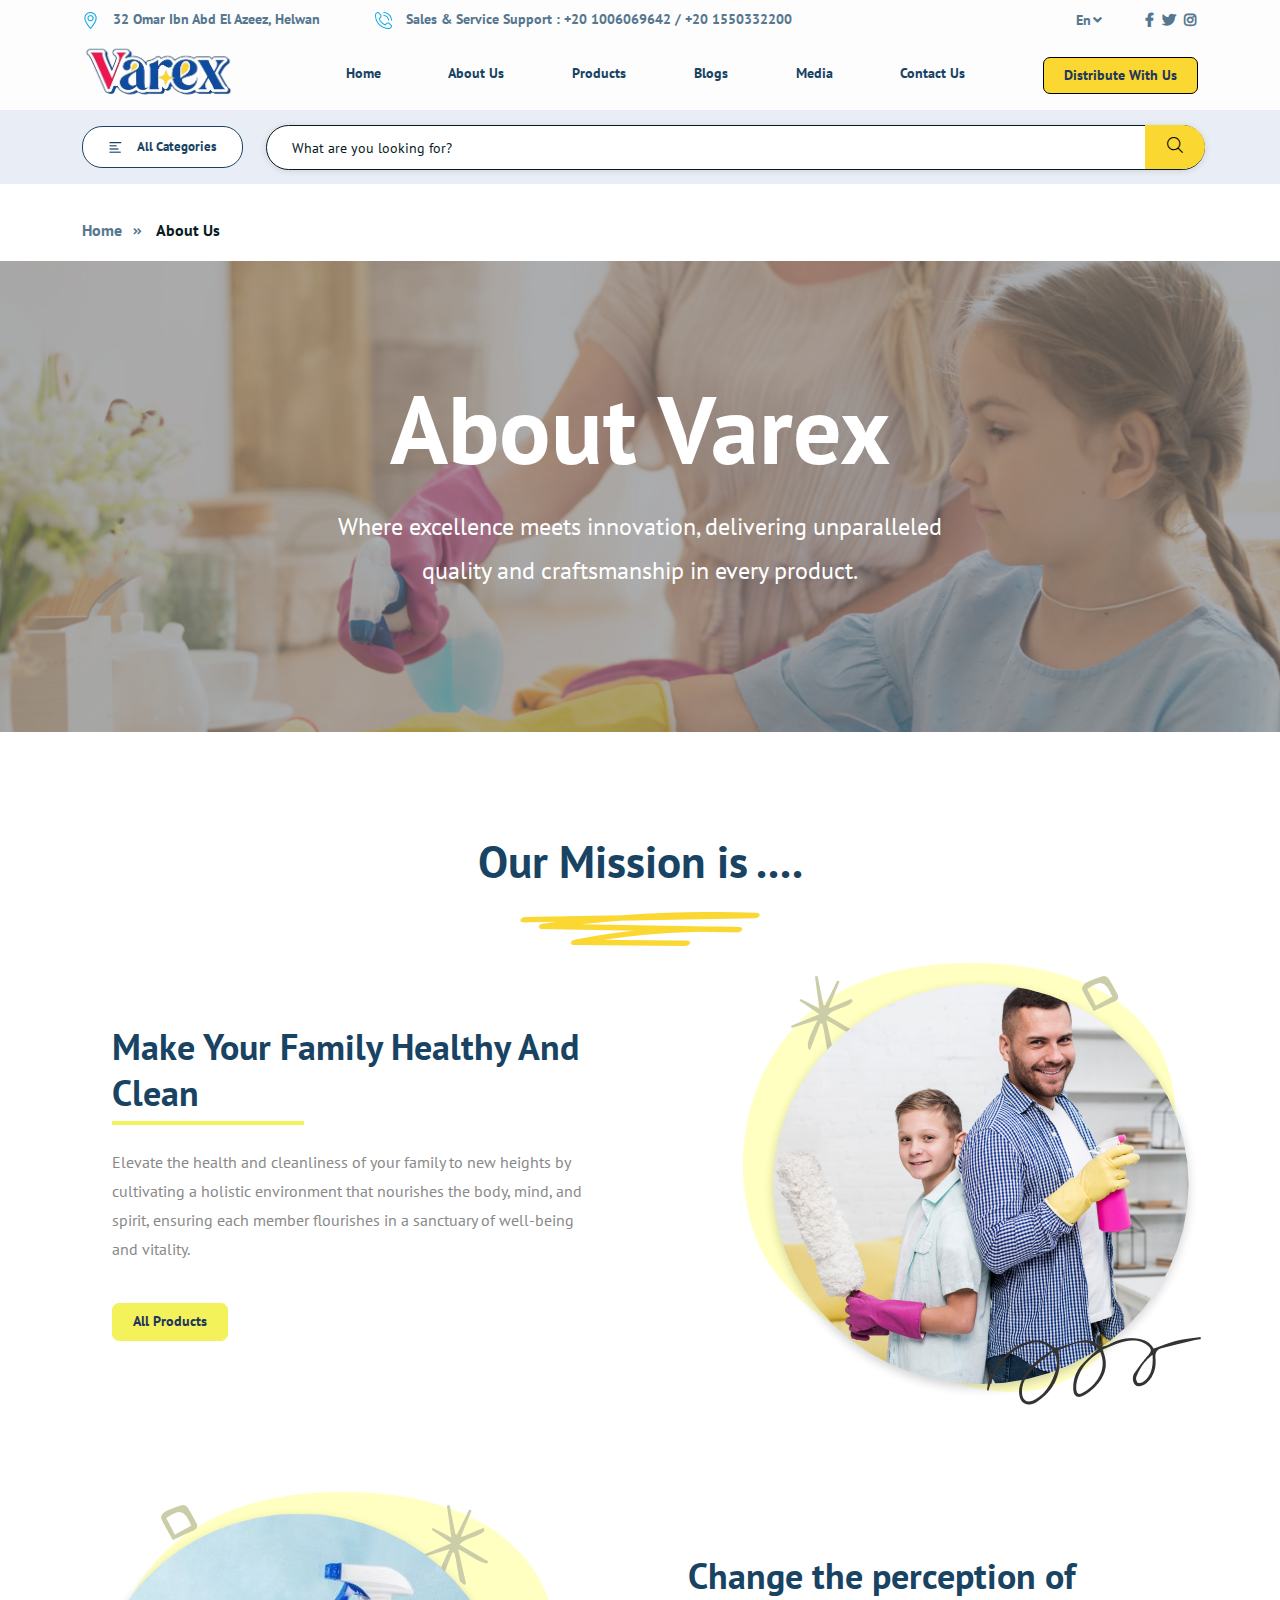
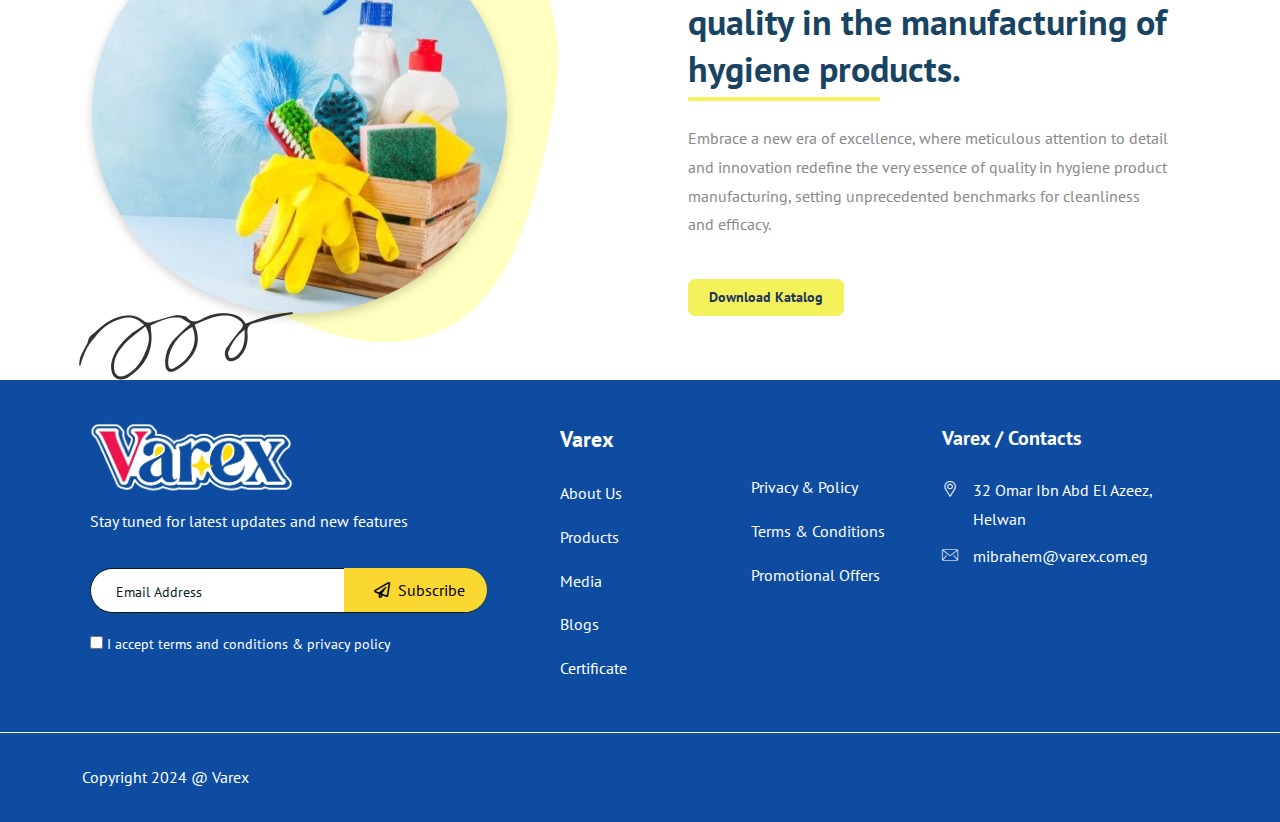
==== commit d8f65a13: "about-us--V1" ====
--- a/about_us.html
+++ b/about_us.html
@@ -386,34 +386,71 @@
         </div>
       </div>
       <div class="container-lg pt-100">
-        <style>
-
-        </style>
         <div class="row">
           <div class="section-our-mission">
-            <h3 class="main-title text-in-dark f-s-45 text-center">Our Mission is ....
+            <h3 class="main-title text-in-dark f-s-45 text-center pb-70">Our Mission is ....
               <img class="mission-title-img" src="img/icons/header-under-title.png" alt="" srcset="">
             </h3>
-
-            <div class="our-mission-p1 d-flex">
-              <div class="mission-content-left">
+            <div class="our-mission-p1 row">
+              <div class="mission-content-left py-5 order-2 order-md-1 px-5 col-12 col-md-6">
                 <div class="title-head-content">
-                  <h3>Make Your Family Healthy And Clean</h3>
-                </div>
-                <div class="paragraph-content">
-                  <p>Elevate the health and cleanliness of your family to new heights by cultivating a holistic
+                  <h3 class="text-in-dark f-s-36">Make Your Family Healthy And Clean</h3>
+                </div>
+                <div class="paragraph-content ">
+                  <p class="clr-gry py-3">Elevate the health and cleanliness of your family to new heights by
+                    cultivating a
+                    holistic
                     environment that nourishes the body, mind, and spirit, ensuring each member flourishes in a
                     sanctuary of well-being and vitality.</p>
                 </div>
                 <div class="btn-content">
-                  <a class="special-link-products shine">Download Katalog</a>
-                </div>
-              </div>
-              <div class="mission-content-right-img"></div>
-            </div>
-            <div class="our-mission-p2 d-flex">
-              <div class="mission2-content-left-img"></div>
-              <div class="mission2-content-right"></div>
+                  <ul class="cst-btn p-0">
+                    <li class="special-link shine w-fit-content p-0 m-0">
+                      <a class="p-0 m-0" href="products_v.html">All Products</a>
+                    </li>
+                  </ul>
+                </div>
+              </div>
+              <div class="mission-content-right-img order-1 order-md-2 col-12 col-md-6">
+                <div class="main-img-group">
+                  <img class="item-img-bg" src="img/about-us/y-bg.png" alt="" srcset="">
+                  <img class="item-img-hash" src="img/about-us/small-shape.png" alt="" srcset="">
+                  <img class="item-img-star" src="img/about-us/star-bg.png" alt="" srcset="">
+                  <img class="item-img-main" src="img/about-us/1.png" alt="" srcset="">
+                  <img class="item-img-zegzag" src="img/about-us/Frame.png" alt="" srcset="">
+                </div>
+              </div>
+            </div>
+            <div class="our-mission-p2 pt-100 row">
+
+              <div class="mission-content-right-img col-12 col-md-6">
+                <div class="main-img-group">
+                  <img class="item-img-bg" src="img/about-us/y-bg.png" alt="" srcset="">
+                  <img class="item-img-hash" src="img/about-us/small-shape.png" alt="" srcset="">
+                  <img class="item-img-star" src="img/about-us/star-bg.png" alt="" srcset="">
+                  <img class="item-img-main" src="img/about-us/2.png" alt="" srcset="">
+                  <img class="item-img-zegzag" src="img/about-us/Frame.png" alt="" srcset="">
+                </div>
+              </div>
+
+              <div class="mission-content-left py-5 px-5 col-12 col-md-6">
+                <div class="title-head-content">
+                  <h3 class="text-in-dark f-s-36">Change the perception of quality in the manufacturing of hygiene
+                    products.</h3>
+                </div>
+                <div class="paragraph-content ">
+                  <p class="clr-gry py-3">Embrace a new era of excellence, where meticulous attention to detail and
+                    innovation redefine the very essence of quality in hygiene product manufacturing, setting
+                    unprecedented benchmarks for cleanliness and efficacy.</p>
+                </div>
+                <div class="btn-content">
+                  <ul class="cst-btn p-0">
+                    <li class="special-link shine w-fit-content p-0 m-0">
+                      <a class="p-0 m-0" href="">Download Katalog</a>
+                    </li>
+                  </ul>
+                </div>
+              </div>
             </div>
           </div>
         </div>
--- a/css/style.css
+++ b/css/style.css
@@ -17641,7 +17641,7 @@
 } */
 #about_us_page .section-our-mission h3.main-title img {
   position: absolute;
-  bottom: -18.5px;
+  bottom: 32px;
   left: 50%;
   transform: translate(-50%, 50%);
 }
@@ -17693,3 +17693,651 @@
     font-size: 16px !important;
   }
 }
+.w-fit-content {
+  width: fit-content !important;
+}
+
+#about_us_page .section-our-mission .special-link {
+  background-color: #f3f25b;
+  border-color: #f3f25b;
+}
+#about_us_page .section-our-mission .title-head-content {
+  position: relative;
+}
+
+#about_us_page .section-our-mission .title-head-content::after {
+  content: "";
+  width: 40%;
+  height: 4px;
+  background-color: #f3f25b;
+  position: absolute;
+  bottom: -8px;
+  left: 0;
+}
+
+#about_us_page .section-our-mission .main-img-group {
+  position: relative;
+  height: 100%;
+  min-height: 350px;
+}
+
+#about_us_page .section-our-mission .main-img-group .item-img-bg,
+#about_us_page .section-our-mission .main-img-group .item-img-hash,
+#about_us_page .section-our-mission .main-img-group .item-img-star,
+#about_us_page .section-our-mission .main-img-group .item-img-main,
+#about_us_page .section-our-mission .main-img-group .item-img-zegzag {
+  position: absolute;
+  max-height: 100%;
+}
+
+#about_us_page .section-our-mission .main-img-group .item-img-main {
+  right: 0;
+}
+#about_us_page .section-our-mission .main-img-group .item-img-main {
+  right: 0;
+  top: 0;
+}
+
+#about_us_page .section-our-mission .main-img-group .item-img-bg {
+  right: 25px;
+  top: -13px;
+}
+
+#about_us_page .section-our-mission .main-img-group .item-img-zegzag {
+  right: 0;
+  bottom: 0;
+}
+
+#about_us_page .section-our-mission .main-img-group .item-img-star {
+  right: 46%;
+}
+
+#about_us_page .section-our-mission .main-img-group .item-img-hash {
+  right: 10%;
+}
+
+@media (min-width: 1200px) and (max-width: 1400px) {
+  #about_us_page .section-our-mission .main-img-group .item-img-star {
+    right: 63%;
+  }
+
+  #about_us_page .section-our-mission .main-img-group .item-img-hash {
+    right: 15%;
+  }
+}
+
+@media (min-width: 1000px) and (max-width: 1200px) {
+  #about_us_page .section-our-mission .main-img-group .item-img-star {
+    right: 79%;
+  }
+
+  #about_us_page .section-our-mission .main-img-group .item-img-hash {
+    right: 16%;
+  }
+}
+
+@media (min-width: 767px) and (max-width: 1000px) {
+  #about_us_page .section-our-mission .main-img-group .item-img-zegzag {
+    right: 59px;
+    bottom: 41px;
+  }
+
+  #about_us_page .section-our-mission .main-img-group .item-img-star {
+    right: 79%;
+  }
+
+  #about_us_page .section-our-mission .main-img-group .item-img-hash {
+    right: 16%;
+  }
+}
+
+@media (min-width: 680px) and (max-width: 767px) {
+  #about_us_page .section-our-mission .main-img-group .item-img-bg {
+    right: 25%;
+    top: 0;
+  }
+
+  #about_us_page .section-our-mission .main-img-group .item-img-hash {
+    right: 30%;
+  }
+
+  #about_us_page .section-our-mission .main-img-group .item-img-star {
+    left: 25%;
+  }
+
+  #about_us_page .section-our-mission .main-img-group .item-img-main {
+    right: 25%;
+    top: 0;
+  }
+
+  #about_us_page .section-our-mission .main-img-group .item-img-zegzag {
+    right: 30%;
+    bottom: -20px;
+  }
+}
+
+@media (min-width: 550px) and (max-width: 680px) {
+  #about_us_page .section-our-mission .main-img-group .item-img-bg {
+    right: 20%;
+    top: 0;
+  }
+
+  #about_us_page .section-our-mission .main-img-group .item-img-hash {
+    right: 27%;
+  }
+
+  #about_us_page .section-our-mission .main-img-group .item-img-star {
+    left: 17%;
+  }
+
+  #about_us_page .section-our-mission .main-img-group .item-img-main {
+    right: 20%;
+    top: 0;
+  }
+
+  #about_us_page .section-our-mission .main-img-group .item-img-zegzag {
+    right: 30%;
+    bottom: -20px;
+  }
+}
+
+@media (min-width: 510px) and (max-width: 550px) {
+  #about_us_page .section-our-mission .main-img-group .item-img-bg {
+    right: 15%;
+    top: 0;
+  }
+
+  #about_us_page .section-our-mission .main-img-group .item-img-hash {
+    right: 22%;
+  }
+
+  #about_us_page .section-our-mission .main-img-group .item-img-star {
+    left: 10%;
+  }
+
+  #about_us_page .section-our-mission .main-img-group .item-img-main {
+    right: 20%;
+    top: 0;
+  }
+
+  #about_us_page .section-our-mission .main-img-group .item-img-zegzag {
+    right: 30%;
+    bottom: -20px;
+  }
+}
+
+@media (min-width: 430px) and (max-width: 510px) {
+  #about_us_page .section-our-mission .main-img-group .item-img-bg {
+    right: 10%;
+    top: 0;
+  }
+
+  #about_us_page .section-our-mission .main-img-group .item-img-hash {
+    right: 19%;
+  }
+
+  #about_us_page .section-our-mission .main-img-group .item-img-star {
+    left: 5%;
+  }
+
+  #about_us_page .section-our-mission .main-img-group .item-img-main {
+    right: 8%;
+    top: 0;
+  }
+
+  #about_us_page .section-our-mission .main-img-group .item-img-zegzag {
+    right: 20%;
+    bottom: -20px;
+  }
+}
+
+@media (min-width: 415px) and (max-width: 430px) {
+  #about_us_page .section-our-mission .main-img-group .item-img-bg {
+    right: 7%;
+    top: 0;
+  }
+
+  #about_us_page .section-our-mission .main-img-group .item-img-hash {
+    right: 14%;
+  }
+
+  #about_us_page .section-our-mission .main-img-group .item-img-star {
+    left: 3%;
+  }
+
+  #about_us_page .section-our-mission .main-img-group .item-img-main {
+    right: 5%;
+    top: 0;
+  }
+
+  #about_us_page .section-our-mission .main-img-group .item-img-zegzag {
+    right: 20%;
+    bottom: -20px;
+  }
+}
+
+@media (min-width: 320px) and (max-width: 415px) {
+  #about_us_page .section-our-mission .main-img-group .item-img-bg {
+    right: 0%;
+    top: 0;
+  }
+
+  #about_us_page .section-our-mission .main-img-group .item-img-hash {
+    right: 0%;
+  }
+
+  #about_us_page .section-our-mission .main-img-group .item-img-star {
+    left: 0%;
+  }
+
+  #about_us_page .section-our-mission .main-img-group .item-img-main {
+    right: 0%;
+    top: 0;
+  }
+
+  #about_us_page .section-our-mission .main-img-group .item-img-zegzag {
+    right: 20%;
+    bottom: 0;
+  }
+}
+
+@media (min-width: 320px) and (max-width: 350px) {
+  #about_us_page .section-our-mission .main-img-group .item-img-zegzag {
+    right: 20%;
+    bottom: 20px;
+  }
+}
+
+#about_us_page
+  .section-our-mission
+  .our-mission-p2
+  .main-img-group
+  .item-img-main {
+  left: 0;
+  top: 0;
+}
+
+#about_us_page
+  .section-our-mission
+  .our-mission-p2
+  .main-img-group
+  .item-img-bg {
+  left: 25px;
+  top: -13px;
+}
+
+#about_us_page
+  .section-our-mission
+  .our-mission-p2
+  .main-img-group
+  .item-img-zegzag {
+  left: 0;
+  bottom: 0;
+}
+
+#about_us_page
+  .section-our-mission
+  .our-mission-p2
+  .main-img-group
+  .item-img-star {
+  left: 46%;
+}
+
+#about_us_page
+  .section-our-mission
+  .our-mission-p2
+  .main-img-group
+  .item-img-hash {
+  left: 10%;
+}
+
+@media (min-width: 1200px) and (max-width: 1400px) {
+  #about_us_page
+    .section-our-mission
+    .our-mission-p2
+    .main-img-group
+    .item-img-star {
+    left: 63%;
+  }
+
+  #about_us_page
+    .section-our-mission
+    .our-mission-p2
+    .main-img-group
+    .item-img-hash {
+    left: 15%;
+  }
+}
+
+@media (min-width: 1000px) and (max-width: 1200px) {
+  #about_us_page
+    .section-our-mission
+    .our-mission-p2
+    .main-img-group
+    .item-img-star {
+    left: 79%;
+  }
+
+  #about_us_page
+    .section-our-mission
+    .our-mission-p2
+    .main-img-group
+    .item-img-hash {
+    left: 16%;
+  }
+}
+
+@media (min-width: 767px) and (max-width: 1000px) {
+  #about_us_page
+    .section-our-mission
+    .our-mission-p2
+    .main-img-group
+    .item-img-zegzag {
+    left: 59px;
+    bottom: 41px;
+  }
+
+  #about_us_page
+    .section-our-mission
+    .our-mission-p2
+    .main-img-group
+    .item-img-star {
+    left: 79%;
+  }
+
+  #about_us_page
+    .section-our-mission
+    .our-mission-p2
+    .main-img-group
+    .item-img-hash {
+    left: 16%;
+  }
+}
+
+@media (min-width: 680px) and (max-width: 767px) {
+  #about_us_page
+    .section-our-mission
+    .our-mission-p2
+    .main-img-group
+    .item-img-bg {
+    left: 25%;
+    top: 0;
+  }
+
+  #about_us_page
+    .section-our-mission
+    .our-mission-p2
+    .main-img-group
+    .item-img-hash {
+    left: 30%;
+  }
+
+  #about_us_page
+    .section-our-mission
+    .our-mission-p2
+    .main-img-group
+    .item-img-star {
+    left: 65%;
+  }
+
+  #about_us_page
+    .section-our-mission
+    .our-mission-p2
+    .main-img-group
+    .item-img-main {
+    left: 25%;
+    top: 0;
+  }
+
+  #about_us_page
+    .section-our-mission
+    .our-mission-p2
+    .main-img-group
+    .item-img-zegzag {
+    left: 30%;
+    bottom: -20px;
+  }
+}
+
+@media (min-width: 550px) and (max-width: 680px) {
+  #about_us_page
+    .section-our-mission
+    .our-mission-p2
+    .main-img-group
+    .item-img-bg {
+    left: 20%;
+    top: 0;
+  }
+
+  #about_us_page
+    .section-our-mission
+    .our-mission-p2
+    .main-img-group
+    .item-img-hash {
+    left: 27%;
+  }
+
+  #about_us_page
+    .section-our-mission
+    .our-mission-p2
+    .main-img-group
+    .item-img-star {
+    left: 65%;
+  }
+
+  #about_us_page
+    .section-our-mission
+    .our-mission-p2
+    .main-img-group
+    .item-img-main {
+    left: 20%;
+    top: 0;
+  }
+
+  #about_us_page
+    .section-our-mission
+    .our-mission-p2
+    .main-img-group
+    .item-img-zegzag {
+    left: 30%;
+    bottom: -20px;
+  }
+}
+
+@media (min-width: 510px) and (max-width: 550px) {
+  #about_us_page
+    .section-our-mission
+    .our-mission-p2
+    .main-img-group
+    .item-img-bg {
+    left: 15%;
+    top: 0;
+  }
+
+  #about_us_page
+    .section-our-mission
+    .our-mission-p2
+    .main-img-group
+    .item-img-hash {
+    left: 22%;
+  }
+
+  #about_us_page
+    .section-our-mission
+    .our-mission-p2
+    .main-img-group
+    .item-img-star {
+    left: 77%;
+  }
+
+  #about_us_page
+    .section-our-mission
+    .our-mission-p2
+    .main-img-group
+    .item-img-main {
+    left: 20%;
+    top: 0;
+  }
+
+  #about_us_page
+    .section-our-mission
+    .our-mission-p2
+    .main-img-group
+    .item-img-zegzag {
+    left: 30%;
+    bottom: -20px;
+  }
+}
+
+@media (min-width: 430px) and (max-width: 510px) {
+  #about_us_page
+    .section-our-mission
+    .our-mission-p2
+    .main-img-group
+    .item-img-bg {
+    left: 10%;
+    top: 0;
+  }
+
+  #about_us_page
+    .section-our-mission
+    .our-mission-p2
+    .main-img-group
+    .item-img-hash {
+    left: 19%;
+  }
+
+  #about_us_page
+    .section-our-mission
+    .our-mission-p2
+    .main-img-group
+    .item-img-star {
+    left: 80%;
+  }
+
+  #about_us_page
+    .section-our-mission
+    .our-mission-p2
+    .main-img-group
+    .item-img-main {
+    left: 8%;
+    top: 0;
+  }
+
+  #about_us_page
+    .section-our-mission
+    .our-mission-p2
+    .main-img-group
+    .item-img-zegzag {
+    left: 20%;
+    bottom: -20px;
+  }
+}
+
+@media (min-width: 415px) and (max-width: 430px) {
+  #about_us_page
+    .section-our-mission
+    .our-mission-p2
+    .main-img-group
+    .item-img-bg {
+    left: 7%;
+    top: 0;
+  }
+
+  #about_us_page
+    .section-our-mission
+    .our-mission-p2
+    .main-img-group
+    .item-img-hash {
+    left: 14%;
+  }
+
+  #about_us_page
+    .section-our-mission
+    .our-mission-p2
+    .main-img-group
+    .item-img-star {
+    left: 83%;
+  }
+
+  #about_us_page
+    .section-our-mission
+    .our-mission-p2
+    .main-img-group
+    .item-img-main {
+    left: 5%;
+    top: 0;
+  }
+
+  #about_us_page
+    .section-our-mission
+    .our-mission-p2
+    .main-img-group
+    .item-img-zegzag {
+    left: 20%;
+    bottom: -20px;
+  }
+}
+
+@media (min-width: 320px) and (max-width: 415px) {
+  #about_us_page
+    .section-our-mission
+    .our-mission-p2
+    .main-img-group
+    .item-img-bg {
+    left: 0%;
+    top: 0;
+  }
+
+  #about_us_page
+    .section-our-mission
+    .our-mission-p2
+    .main-img-group
+    .item-img-hash {
+    left: 0%;
+  }
+
+  #about_us_page
+    .section-our-mission
+    .our-mission-p2
+    .main-img-group
+    .item-img-star {
+    left: 81%;
+  }
+
+  #about_us_page
+    .section-our-mission
+    .our-mission-p2
+    .main-img-group
+    .item-img-main {
+    left: 0%;
+    top: 0;
+  }
+
+  #about_us_page
+    .section-our-mission
+    .our-mission-p2
+    .main-img-group
+    .item-img-zegzag {
+    left: 20%;
+    bottom: 0;
+  }
+}
+
+@media (min-width: 320px) and (max-width: 350px) {
+  #about_us_page
+    .section-our-mission
+    .our-mission-p2
+    .main-img-group
+    .item-img-zegzag {
+    left: 20%;
+    bottom: 20px;
+  }
+}
+@media (min-width: 320px) and (max-width: 608px) {
+
+  #about_us_page .section-our-mission .our-mission-p1 h3,
+  #about_us_page .section-our-mission .our-mission-p2 h3 {
+    font-size: 25px !important;
+  }
+}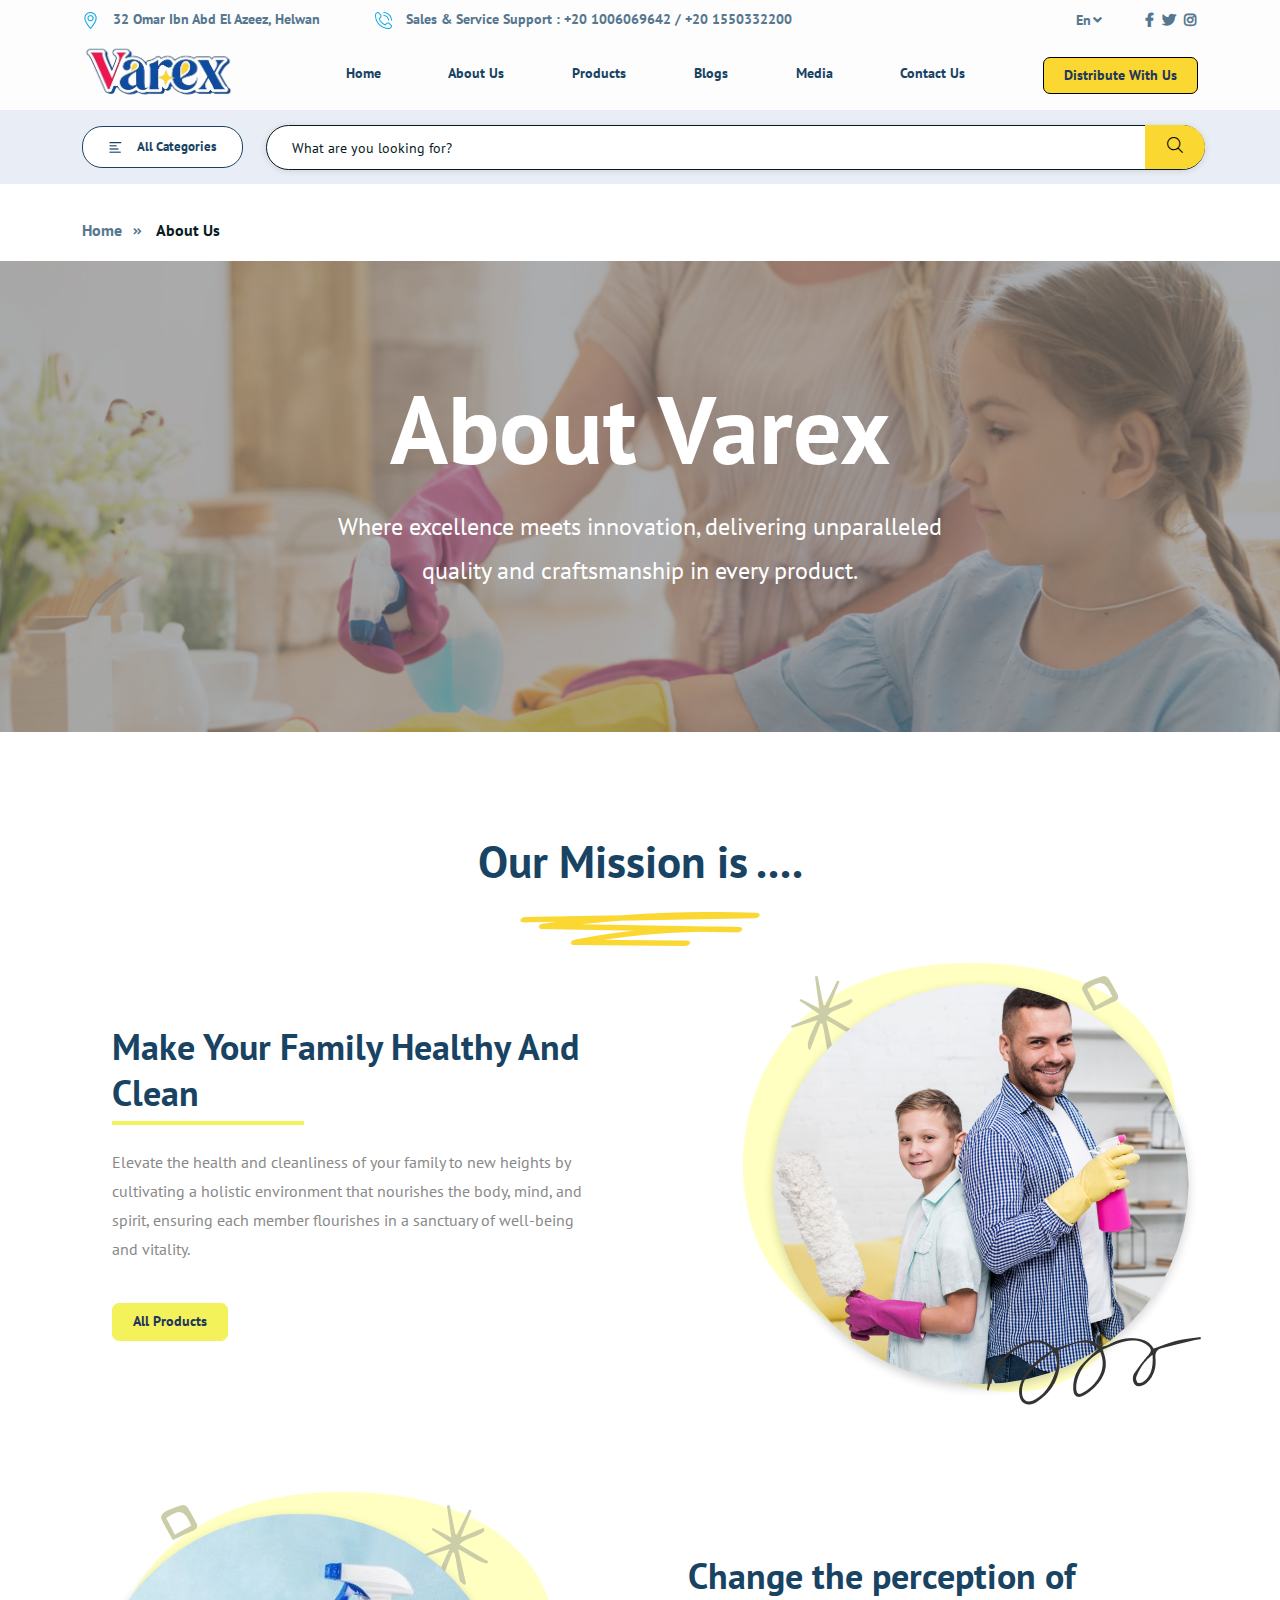
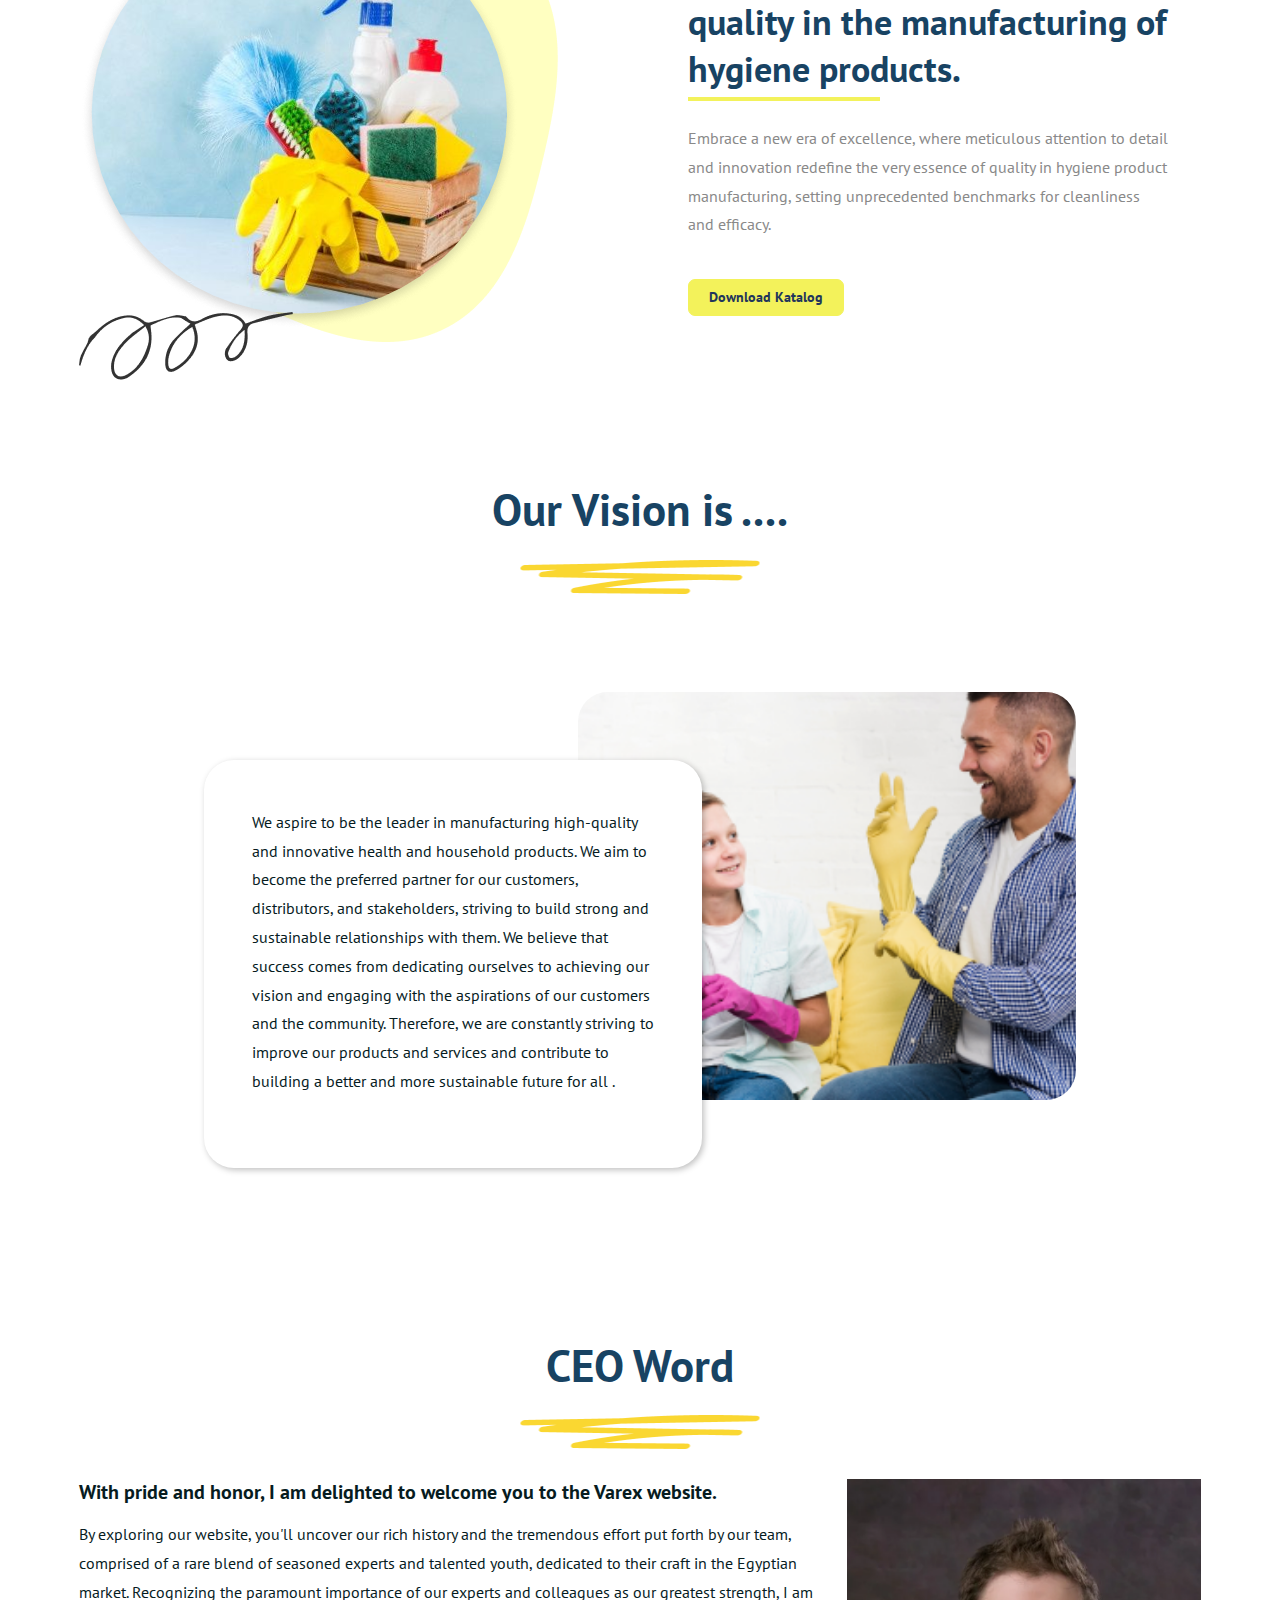
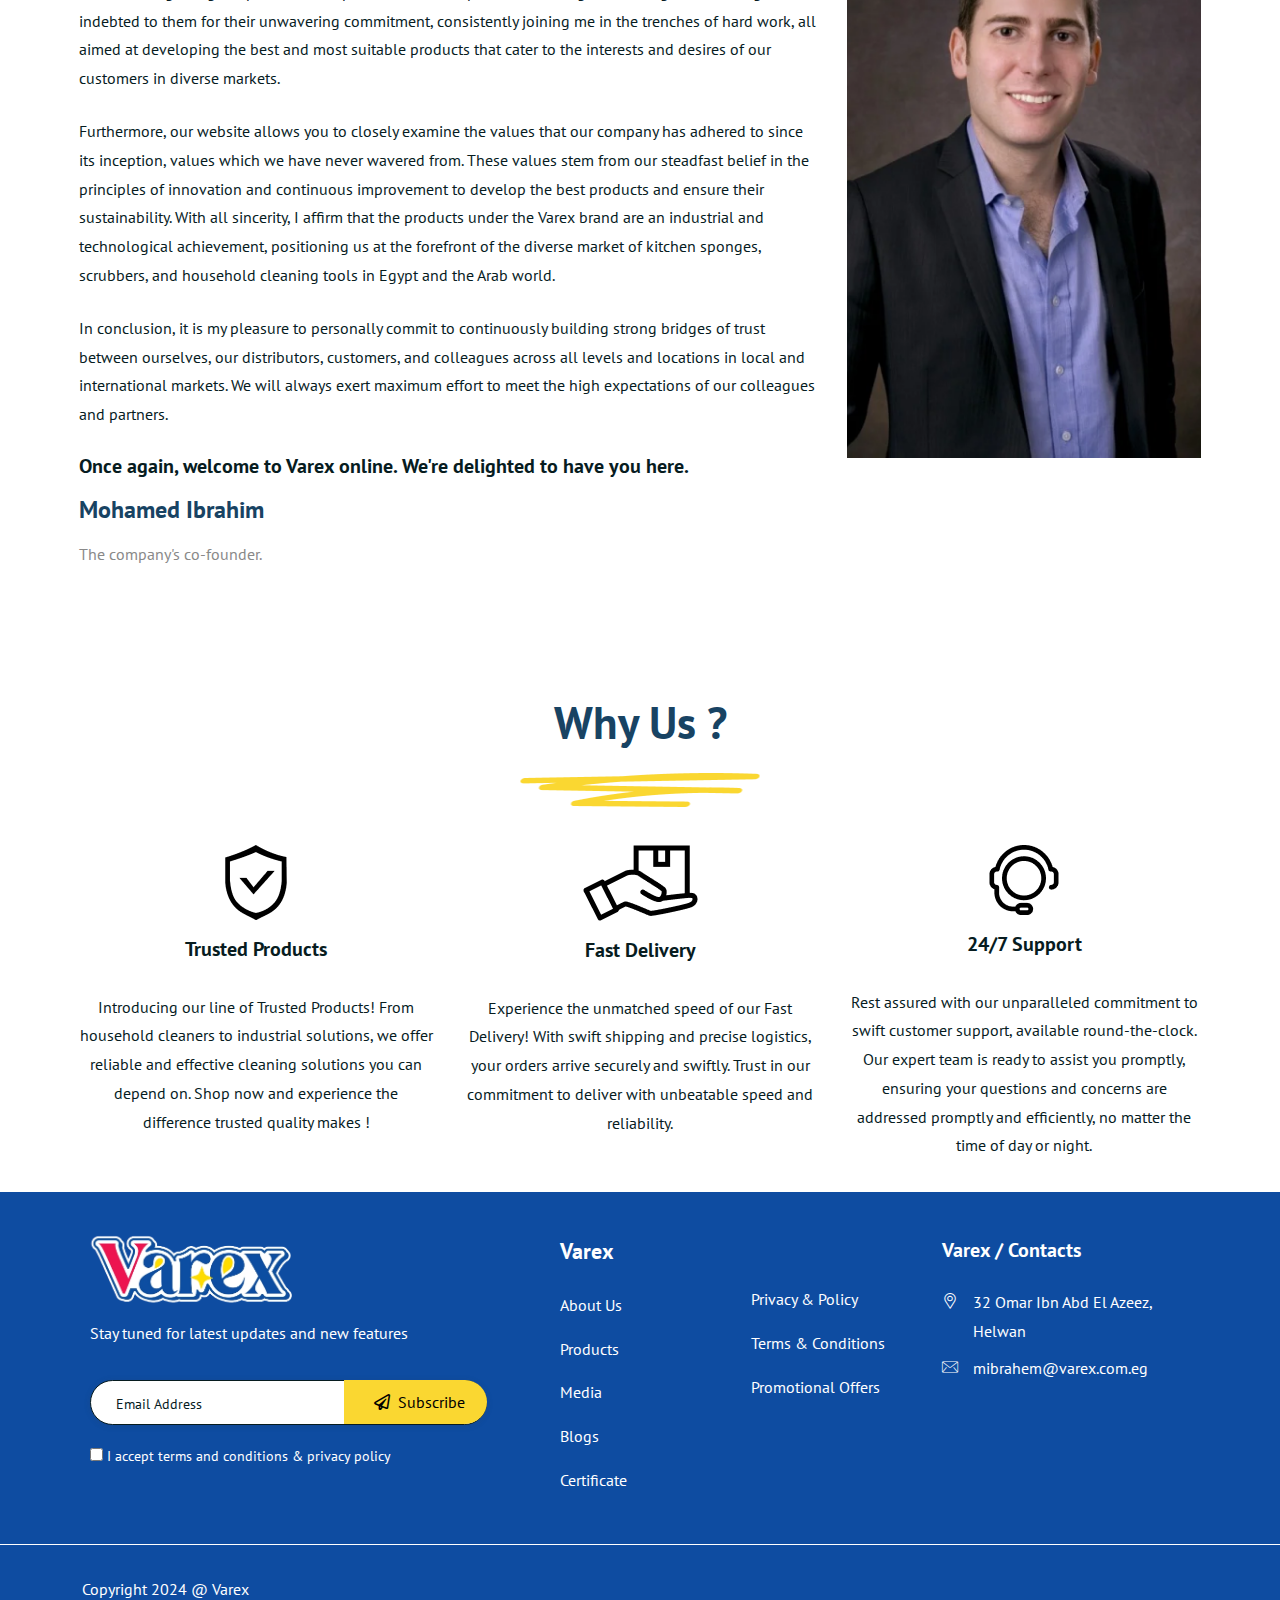
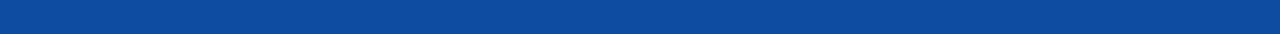
==== commit 460c2730: "about-us-V2" ====
--- a/about_us.html
+++ b/about_us.html
@@ -453,6 +453,112 @@
               </div>
             </div>
           </div>
+          <div class="section-our-mission pt-100">
+            <h3 class="main-title text-in-dark f-s-45 text-center pb-70">Our Vision is ....
+              <img class="mission-title-img" src="img/icons/header-under-title.png" alt="" srcset="">
+            </h3>
+            <div class="our-vision-section-content">
+              <div class="vision-content border-r-30 p-5">
+                <p>We aspire to be the leader in manufacturing high-quality and innovative health and household
+                  products. We aim to become the preferred partner for our customers, distributors, and stakeholders,
+                  striving to build strong and sustainable relationships with them. We believe that success comes from
+                  dedicating ourselves to achieving our vision and engaging with the aspirations of our customers and
+                  the community. Therefore, we are constantly striving to improve our products and services and
+                  contribute to building a better and more sustainable future for all .</p>
+              </div>
+              <div class="vision-img">
+                <img src="img/bg/Rectangle 10206.png" class="w-100 object-fit-cover border-r-30 h-100" alt="">
+              </div>
+            </div>
+          </div>
+          <div class="section-our-mission pt-100">
+            <h3 class="main-title text-in-dark f-s-45 text-center pb-70">CEO Word
+              <img class="mission-title-img" src="img/icons/header-under-title.png" alt="" srcset="">
+            </h3>
+            <div class="about-us-ceo-word-section">
+              <div class="row">
+                <div class="col-12 col-md-8 ceo-content">
+                  <h4>With pride and honor, I am delighted to welcome you to the Varex website.</h4>
+                  <p>By exploring our website, you'll uncover our rich history and the tremendous effort put forth by
+                    our team, comprised of a rare blend of seasoned experts and talented youth, dedicated to their craft
+                    in the Egyptian market. Recognizing the paramount importance of our experts and colleagues as our
+                    greatest strength, I am indebted to them for their unwavering commitment, consistently joining me in
+                    the trenches of hard work, all aimed at developing the best and most suitable products that cater to
+                    the interests and desires of our customers in diverse markets.</p>
+                  <p>Furthermore, our website allows you to closely examine the values that our company has adhered to
+                    since its inception, values which we have never wavered from. These values stem from our steadfast
+                    belief in the principles of innovation and continuous improvement to develop the best products and
+                    ensure their sustainability. With all sincerity, I affirm that the products under the Varex brand
+                    are an industrial and technological achievement, positioning us at the forefront of the diverse
+                    market of kitchen sponges, scrubbers, and household cleaning tools in Egypt and the Arab world.</p>
+                  <p>
+                    In conclusion, it is my pleasure to personally commit to continuously building strong bridges of
+                    trust between ourselves, our distributors, customers, and colleagues across all levels and locations
+                    in local and international markets. We will always exert maximum effort to meet the high
+                    expectations of our colleagues and partners.
+                  </p>
+                  <h4>Once again, welcome to Varex online. We're delighted to have you here.</h4>
+                  <div class="ceo-sign">
+                    <h3 class="text-in-dark">Mohamed Ibrahim</h3>
+                    <p class="clr-gry">The company's co-founder.</p>
+                  </div>
+                </div>
+                <div class="col-12 col-md-4 ceo-img">
+                  <img src="img/team/Rectangle10234.png" alt="" srcset="">
+                </div>
+              </div>
+            </div>
+          </div>
+
+          <div class="section-our-mission pt-100">
+            <h3 class="main-title text-in-dark f-s-45 text-center pb-70">Why Us ?
+              <img class="mission-title-img" src="img/icons/header-under-title.png" alt="" srcset="">
+            </h3>
+
+            <div class="why-us-info row">
+              <div class="col-12 col-md-4 text-center">
+                <div class="why-us-icon py-2">
+                  <img src="img/icons/protect.png" alt="">
+                </div>
+                <div class="why-us-head py-2">
+                  <h4>Trusted Products</h4>
+                </div>
+                <div class="why-us-info py-2">
+                  <p>Introducing our line of Trusted Products! From household cleaners to industrial solutions, we offer
+                    reliable and effective cleaning solutions you can depend on. Shop now and experience the difference
+                    trusted quality makes !</p>
+                </div>
+              </div>
+              <div class="col-12 col-md-4 text-center">
+                <div class="why-us-icon py-2">
+                  <img src="img/icons/handle.png" alt="">
+                </div>
+                <div class="why-us-head py-2">
+                  <h4>Fast Delivery</h4>
+                </div>
+                <div class="why-us-info py-2">
+                  <p>Experience the unmatched speed of our Fast Delivery! With swift shipping and precise logistics,
+                    your orders arrive securely and swiftly. Trust in our commitment to deliver with unbeatable speed
+                    and reliability.</p>
+                </div>
+              </div>
+              <div class="col-12 col-md-4 text-center">
+                <div class="why-us-icon py-2">
+                  <img src="img/icons/support-svgrepo-com 1.png" alt="">
+                </div>
+                <div class="why-us-head py-2">
+                  <h4>24/7 Support</h4>
+                </div>
+                <div class="why-us-info py-2">
+                  <p>Rest assured with our unparalleled commitment to swift customer support, available round-the-clock.
+                    Our expert team is ready to assist you promptly, ensuring your questions and concerns are addressed
+                    promptly and efficiently, no matter the time of day or night.</p>
+                </div>
+              </div>
+            </div>
+          </div>
+
+
         </div>
       </div>
     </div>
--- a/css/style.css
+++ b/css/style.css
@@ -7666,6 +7666,10 @@
   bottom: 100px;
   height: 70%;
 }
+.object-fit-cover {
+  -o-object-fit: cover;
+  object-fit: cover;
+}
 .ltn__slide-item-3 .slide-item-img img {
   text-align: right;
   margin-left: auto;
@@ -18335,9 +18339,87 @@
   }
 }
 @media (min-width: 320px) and (max-width: 608px) {
-
   #about_us_page .section-our-mission .our-mission-p1 h3,
   #about_us_page .section-our-mission .our-mission-p2 h3 {
     font-size: 25px !important;
   }
-}+}
+#about_us_page
+  .section-our-mission
+  .our-vision-section-content
+  .vision-content {
+  -webkit-box-shadow: 2px 2px 6px 0px rgba(0, 0, 0, 0.25);
+  -moz-box-shadow: 2px 2px 6px 0px rgba(0, 0, 0, 0.25);
+  box-shadow: 2px 2px 6px 0px rgba(0, 0, 0, 0.25);
+  background-color: white;
+}
+
+#about_us_page .section-our-mission .our-vision-section-content {
+  display: grid;
+  grid-template-columns: repeat(9, 1fr);
+  grid-template-rows: repeat(9, 1fr);
+}
+
+#about_us_page
+  .section-our-mission
+  .our-vision-section-content
+  .vision-content {
+  grid-area: 3 / 2 / 9 /6;
+  z-index: 5;
+}
+
+#about_us_page .section-our-mission .our-vision-section-content .vision-img {
+  grid-area: 2 / 5 / 8 / 9;
+}
+
+@media (min-width: 992px) and (max-width: 1200px) {
+  #about_us_page .section-our-mission .our-vision-section-content .vision-img {
+    grid-area: 2 / 2 / 8 / 9;
+  }
+
+  #about_us_page
+    .section-our-mission
+    .our-vision-section-content
+    .vision-content {
+    grid-area: 4 / 3 / 10 / 8;
+  }
+}
+
+@media (min-width: 768px) and (max-width: 992px) {
+  #about_us_page .section-our-mission .our-vision-section-content .vision-img {
+    grid-area: 2 / 2 / 8 / 9;
+  }
+
+  #about_us_page
+    .section-our-mission
+    .our-vision-section-content
+    .vision-content {
+    grid-area: 4 / 3 / 9 / 8;
+  }
+}
+
+@media (min-width: 576px) and (max-width: 768px) {
+  #about_us_page .section-our-mission .our-vision-section-content .vision-img {
+    grid-area: 2 / 2 / 8 / 9;
+  }
+
+  #about_us_page
+    .section-our-mission
+    .our-vision-section-content
+    .vision-content {
+    grid-area: 5 / 2 / 10 / 9;
+  }
+}
+
+@media (max-width: 576px) {
+  #about_us_page .section-our-mission .our-vision-section-content .vision-img {
+    display: none;
+  }
+
+  #about_us_page
+    .section-our-mission
+    .our-vision-section-content
+    .vision-content {
+    grid-area: 1 / 1 / 10 / 10;
+  }
+}
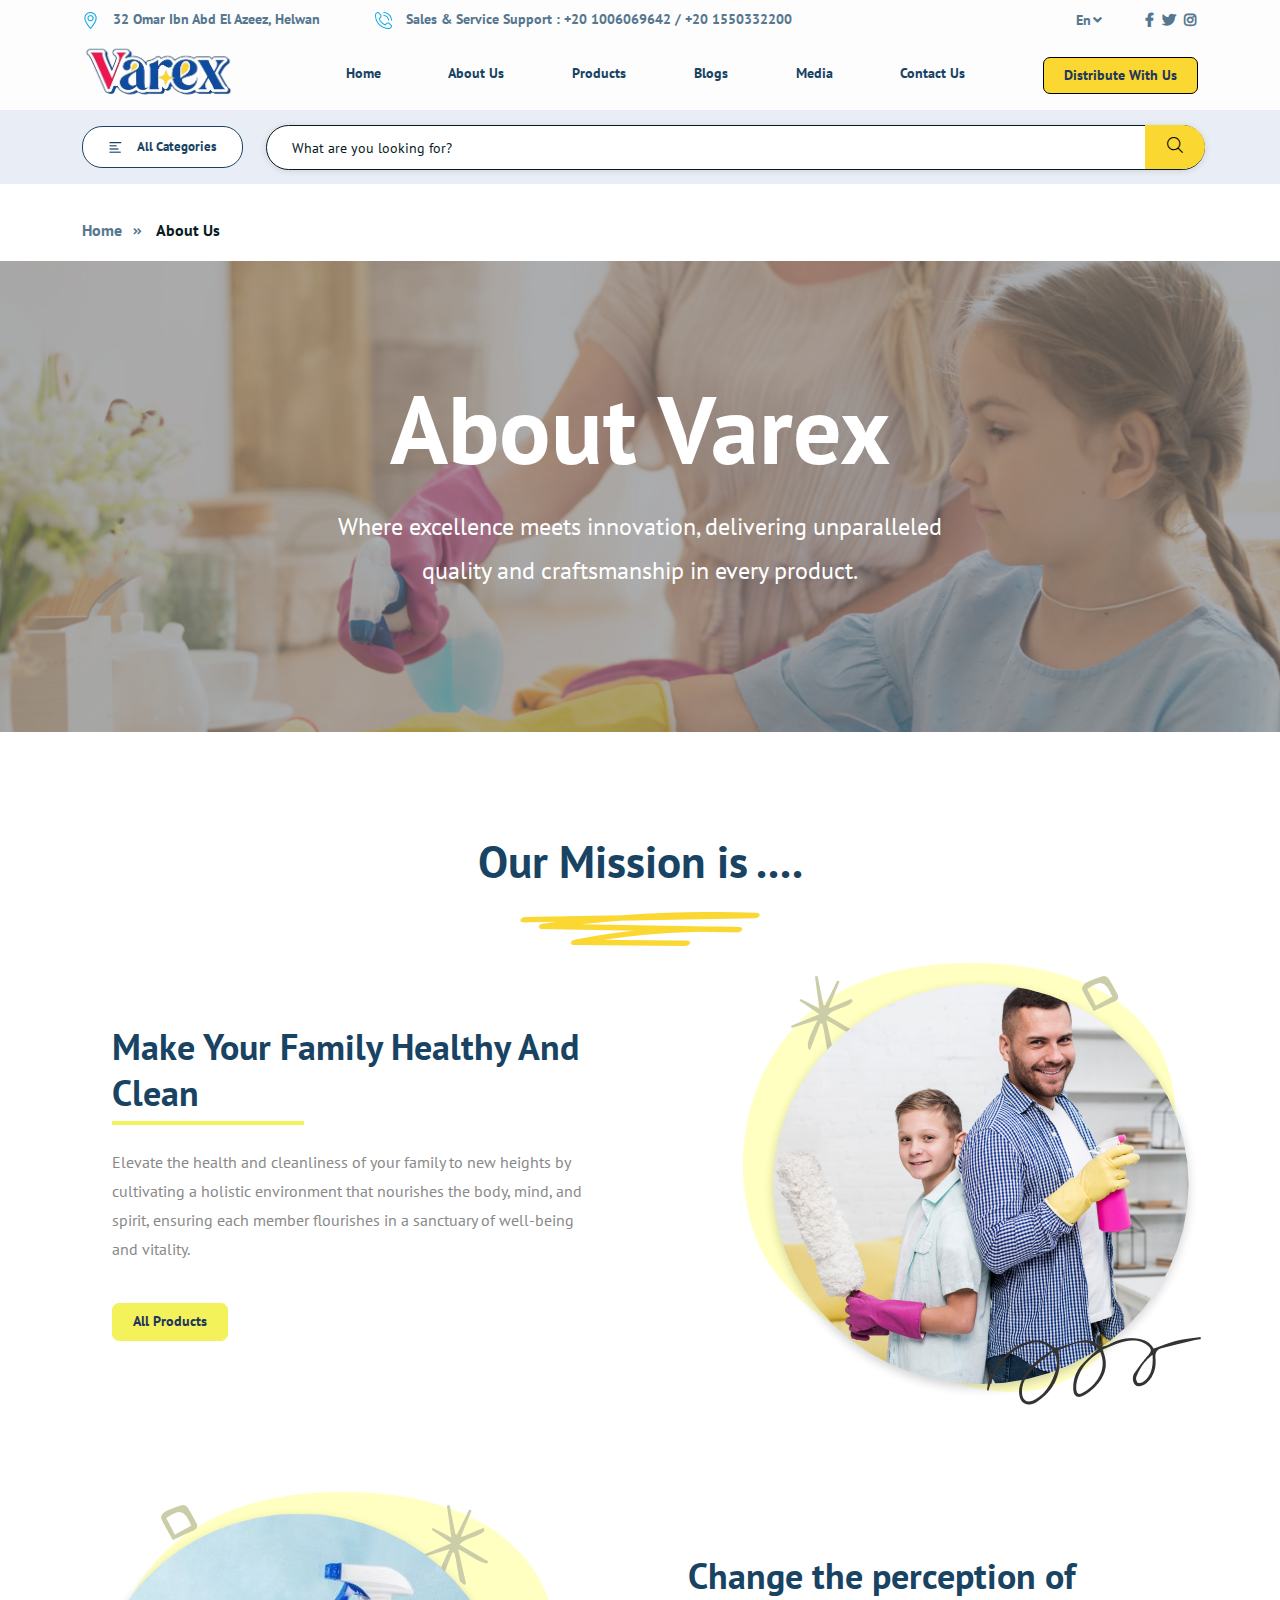
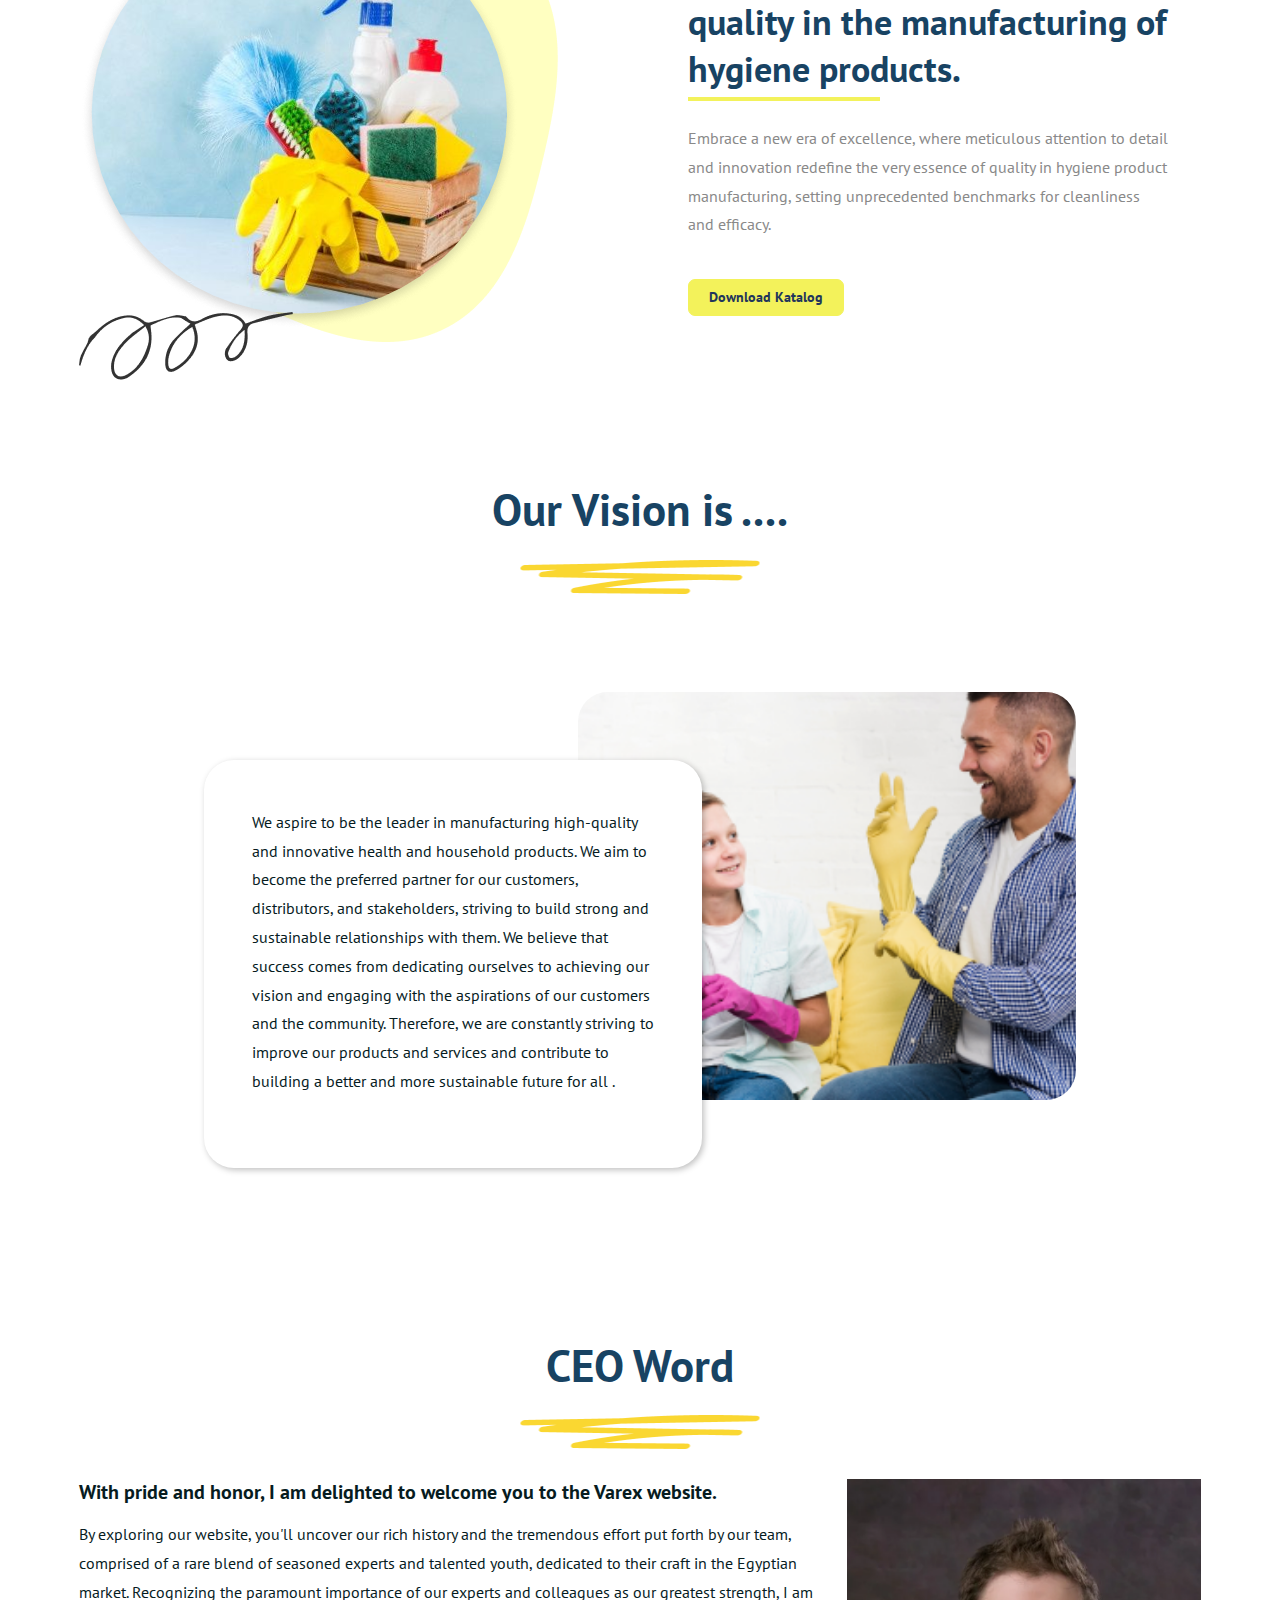
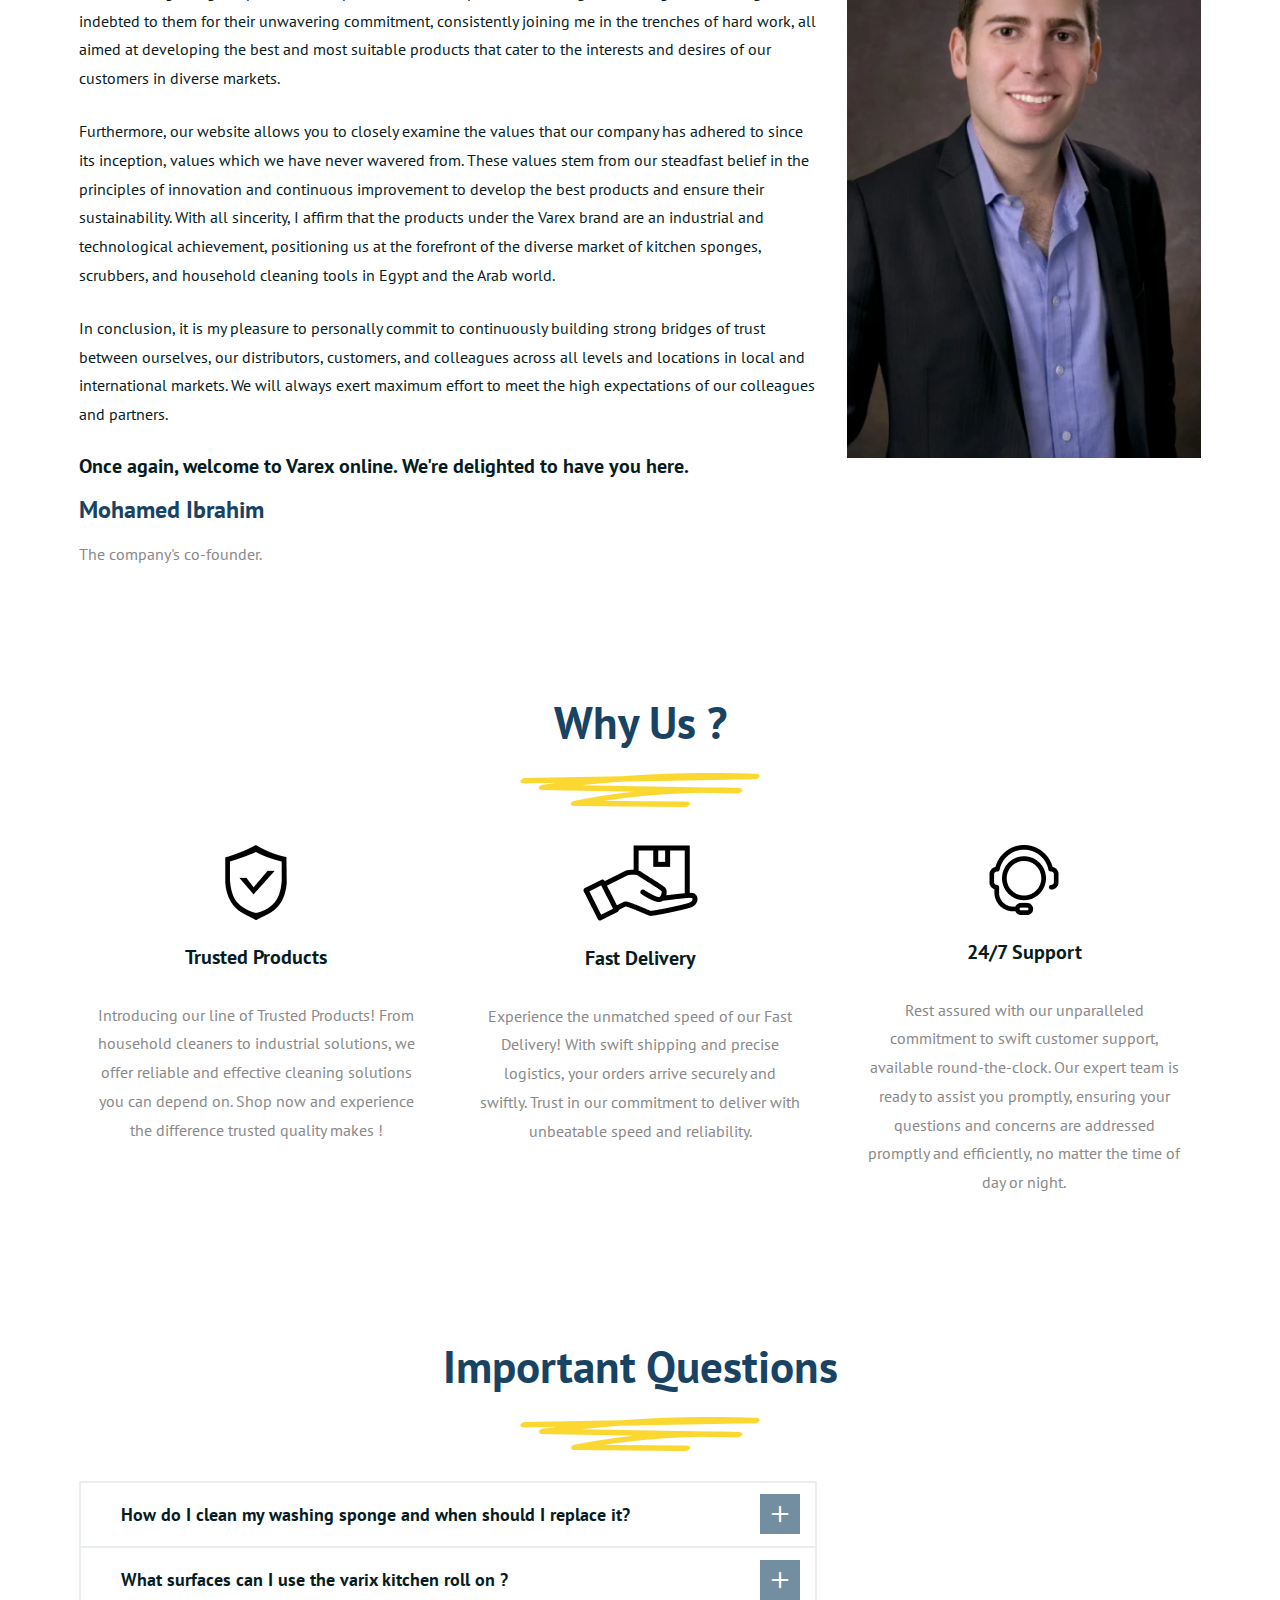
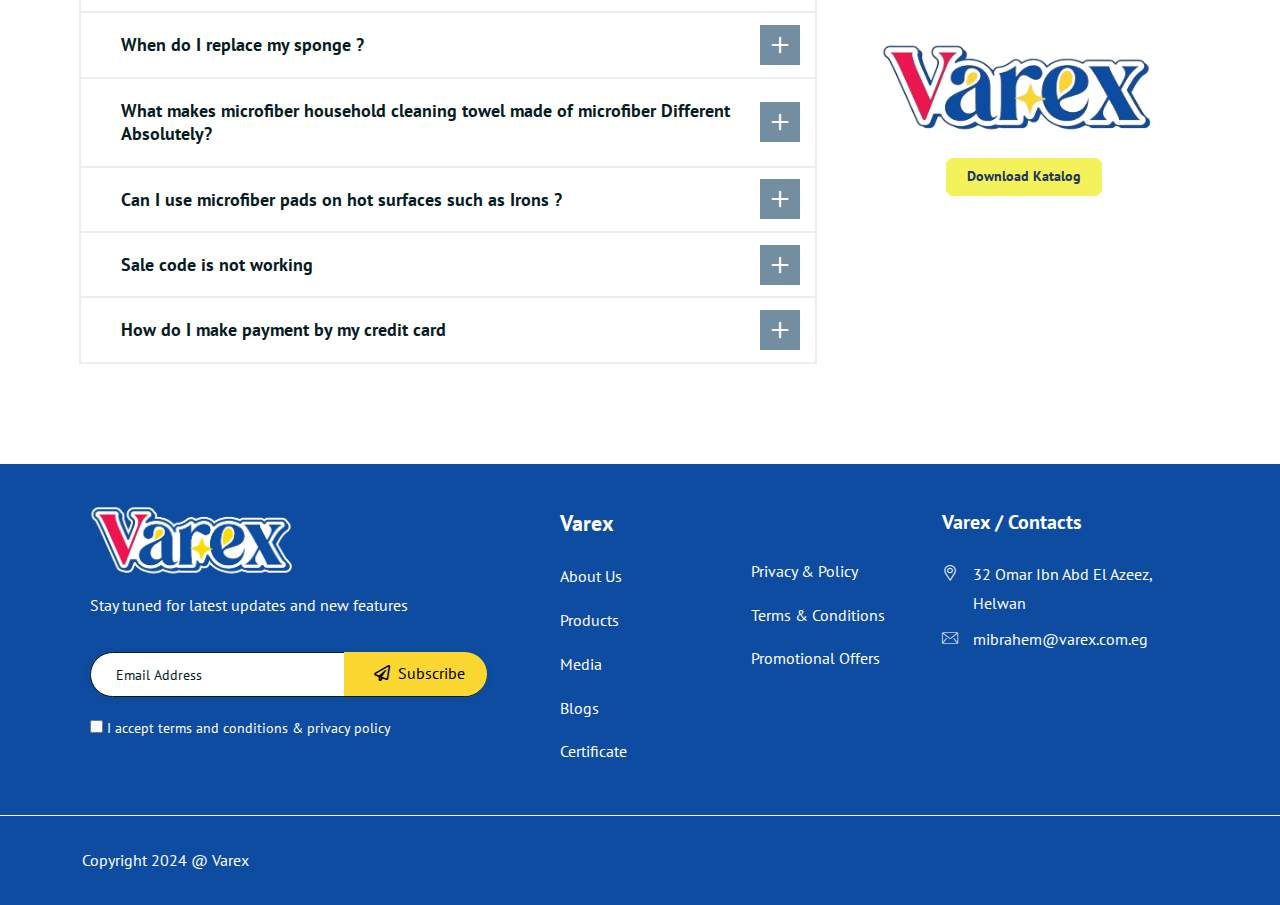
==== commit d03d78a8: "about-us V3 and finished" ====
--- a/about_us.html
+++ b/about_us.html
@@ -509,22 +509,21 @@
               </div>
             </div>
           </div>
-
           <div class="section-our-mission pt-100">
             <h3 class="main-title text-in-dark f-s-45 text-center pb-70">Why Us ?
               <img class="mission-title-img" src="img/icons/header-under-title.png" alt="" srcset="">
             </h3>
-
             <div class="why-us-info row">
               <div class="col-12 col-md-4 text-center">
                 <div class="why-us-icon py-2">
                   <img src="img/icons/protect.png" alt="">
                 </div>
-                <div class="why-us-head py-2">
+                <div class="why-us-head pt-3">
                   <h4>Trusted Products</h4>
                 </div>
-                <div class="why-us-info py-2">
-                  <p>Introducing our line of Trusted Products! From household cleaners to industrial solutions, we offer
+                <div class="why-us-info">
+                  <p class="clr-gry p-3">Introducing our line of Trusted Products! From household cleaners to industrial
+                    solutions, we offer
                     reliable and effective cleaning solutions you can depend on. Shop now and experience the difference
                     trusted quality makes !</p>
                 </div>
@@ -533,11 +532,12 @@
                 <div class="why-us-icon py-2">
                   <img src="img/icons/handle.png" alt="">
                 </div>
-                <div class="why-us-head py-2">
+                <div class="why-us-head pt-3">
                   <h4>Fast Delivery</h4>
                 </div>
-                <div class="why-us-info py-2">
-                  <p>Experience the unmatched speed of our Fast Delivery! With swift shipping and precise logistics,
+                <div class="why-us-info">
+                  <p class="clr-gry p-3">Experience the unmatched speed of our Fast Delivery! With swift shipping and
+                    precise logistics,
                     your orders arrive securely and swiftly. Trust in our commitment to deliver with unbeatable speed
                     and reliability.</p>
                 </div>
@@ -546,19 +546,203 @@
                 <div class="why-us-icon py-2">
                   <img src="img/icons/support-svgrepo-com 1.png" alt="">
                 </div>
-                <div class="why-us-head py-2">
+                <div class="why-us-head pt-3">
                   <h4>24/7 Support</h4>
                 </div>
-                <div class="why-us-info py-2">
-                  <p>Rest assured with our unparalleled commitment to swift customer support, available round-the-clock.
+                <div class="why-us-info">
+                  <p class="clr-gry p-3">Rest assured with our unparalleled commitment to swift customer support,
+                    available
+                    round-the-clock.
                     Our expert team is ready to assist you promptly, ensuring your questions and concerns are addressed
                     promptly and efficiently, no matter the time of day or night.</p>
                 </div>
               </div>
             </div>
           </div>
-
-
+          <div class="section-our-mission pt-100 pb-100">
+            <h3 class="main-title text-in-dark f-s-45 text-center pb-70">Important Questions
+              <img class="mission-title-img" src="img/icons/header-under-title.png" alt="" srcset="">
+            </h3>
+            <div class="faq-sextion-about-us">
+              <div class="row">
+                <div class="col-12 col-md-8">
+                  <div class="ltn__faq-inner ltn__faq-inner-2">
+                    <div id="accordion_2">
+                      <!-- card -->
+                      <div class="card">
+                        <h6 class="ltn__card-title collapsed" data-bs-toggle="collapse" data-bs-target="#faq-item-2-1"
+                          aria-expanded="false">
+                          How do I clean my washing sponge and when should I replace it?
+                        </h6>
+                        <div id="faq-item-2-1" class="collapse" data-parent="#accordion_2" style="">
+                          <div class="card-body">
+                            <p>Lorem ipsum dolor sit amet, consectetur adipiscing elit, sed do eiusmod tempor incididunt
+                              ut
+                              labore et dolore magna aliqua. Scelerisque eleifend donec pretium vulputate sapien nec
+                              sagittis. Proin libero nunc consequat interdum. Condimentum lacinia quis vel eros donec
+                              ac.
+                              Mauris sit amet massa vitae tortor. Quisque id diam vel quam elementum pulvinar. Gravida
+                              in
+                              fermentum et sollicitudin ac orci phasellus. Facilisis gravida neque convallis a cras
+                              semper.
+                              Non arcu risus quis varius quam quisque id.</p>
+                          </div>
+                        </div>
+                      </div>
+                      <!-- card -->
+                      <div class="card">
+                        <h6 class="ltn__card-title collapsed" data-bs-toggle="collapse" data-bs-target="#faq-item-2-2"
+                          aria-expanded="false">
+                          What surfaces can I use the varix kitchen roll on ?
+                        </h6>
+                        <div id="faq-item-2-2" class="collapse" data-parent="#accordion_2" style="">
+                          <div class="card-body">
+                            <div class="ltn__video-img alignleft">
+                              <img src="img/bg/17.jpg" alt="video popup bg image">
+                              <a class="ltn__video-icon-2 ltn__video-icon-2-small ltn__video-icon-2-border----"
+                                href="https://www.youtube.com/embed/LjCzPp-MK48?autoplay=1&amp;showinfo=0"
+                                data-rel="lightcase:myCollection">
+                                <i class="fa fa-play"></i>
+                              </a>
+                            </div>
+                            <p>Lorem ipsum dolor sit amet, consectetur adipiscing elit, sed do eiusmod tempor incididunt
+                              ut
+                              labore et dolore magna aliqua. Scelerisque eleifend donec pretium vulputate sapien nec
+                              sagittis. Proin libero nunc consequat interdum. Condimentum lacinia quis vel eros donec
+                              ac.
+                              Mauris sit amet massa vitae tortor. Quisque id diam vel quam elementum pulvinar. Gravida
+                              in
+                              fermentum et sollicitudin ac orci phasellus. Facilisis gravida neque convallis a cras
+                              semper.
+                              Non arcu risus quis varius quam quisque id.</p>
+                          </div>
+                        </div>
+                      </div>
+                      <!-- card -->
+                      <div class="card">
+                        <h6 class="collapsed ltn__card-title" data-bs-toggle="collapse" data-bs-target="#faq-item-2-3"
+                          aria-expanded="false">
+                          When do I replace my sponge ?
+                        </h6>
+                        <div id="faq-item-2-3" class="collapse" data-parent="#accordion_2">
+                          <div class="card-body">
+                            <p>Lorem ipsum dolor sit amet, consectetur adipiscing elit, sed do eiusmod tempor incididunt
+                              ut
+                              labore et dolore magna aliqua. Scelerisque eleifend donec pretium vulputate sapien nec
+                              sagittis. Proin libero nunc consequat interdum. Condimentum lacinia quis vel eros donec
+                              ac.
+                              Mauris sit amet massa vitae tortor. Quisque id diam vel quam elementum pulvinar. Gravida
+                              in
+                              fermentum et sollicitudin ac orci phasellus. Facilisis gravida neque convallis a cras
+                              semper.
+                              Non arcu risus quis varius quam quisque id.</p>
+                          </div>
+                        </div>
+                      </div>
+                      <!-- card -->
+                      <div class="card">
+                        <h6 class="collapsed ltn__card-title" data-bs-toggle="collapse" data-bs-target="#faq-item-2-4"
+                          aria-expanded="false">
+                          What makes microfiber household cleaning towel made of microfiber Different Absolutely?
+                        </h6>
+                        <div id="faq-item-2-4" class="collapse" data-parent="#accordion_2">
+                          <div class="card-body">
+                            <p>Lorem ipsum dolor sit amet, consectetur adipiscing elit, sed do eiusmod tempor incididunt
+                              ut
+                              labore et dolore magna aliqua. Scelerisque eleifend donec pretium vulputate sapien nec
+                              sagittis. Proin libero nunc consequat interdum. Condimentum lacinia quis vel eros donec
+                              ac.
+                              Mauris sit amet massa vitae tortor. Quisque id diam vel quam elementum pulvinar. Gravida
+                              in
+                              fermentum et sollicitudin ac orci phasellus. Facilisis gravida neque convallis a cras
+                              semper.
+                              Non arcu risus quis varius quam quisque id.</p>
+                          </div>
+                        </div>
+                      </div>
+                      <!-- card -->
+                      <div class="card">
+                        <h6 class="collapsed ltn__card-title" data-bs-toggle="collapse" data-bs-target="#faq-item-2-5"
+                          aria-expanded="false">
+                          Can I use microfiber pads on hot surfaces such as Irons ?
+                        </h6>
+                        <div id="faq-item-2-5" class="collapse" data-parent="#accordion_2">
+                          <div class="card-body">
+                            <p>Lorem ipsum dolor sit amet, consectetur adipiscing elit, sed do eiusmod tempor incididunt
+                              ut
+                              labore et dolore magna aliqua. Scelerisque eleifend donec pretium vulputate sapien nec
+                              sagittis. Proin libero nunc consequat interdum. Condimentum lacinia quis vel eros donec
+                              ac.
+                              Mauris sit amet massa vitae tortor. Quisque id diam vel quam elementum pulvinar. Gravida
+                              in
+                              fermentum et sollicitudin ac orci phasellus. Facilisis gravida neque convallis a cras
+                              semper.
+                              Non arcu risus quis varius quam quisque id.</p>
+                          </div>
+                        </div>
+                      </div>
+                      <!-- card -->
+                      <div class="card">
+                        <h6 class="collapsed ltn__card-title" data-bs-toggle="collapse" data-bs-target="#faq-item-2-6"
+                          aria-expanded="false">
+                          Sale code is not working
+                        </h6>
+                        <div id="faq-item-2-6" class="collapse" data-parent="#accordion_2">
+                          <div class="card-body">
+                            <p>Lorem ipsum dolor sit amet, consectetur adipiscing elit, sed do eiusmod tempor incididunt
+                              ut
+                              labore et dolore magna aliqua. Scelerisque eleifend donec pretium vulputate sapien nec
+                              sagittis. Proin libero nunc consequat interdum. Condimentum lacinia quis vel eros donec
+                              ac.
+                              Mauris sit amet massa vitae tortor. Quisque id diam vel quam elementum pulvinar. Gravida
+                              in
+                              fermentum et sollicitudin ac orci phasellus. Facilisis gravida neque convallis a cras
+                              semper.
+                              Non arcu risus quis varius quam quisque id.</p>
+                          </div>
+                        </div>
+                      </div>
+                      <!-- card -->
+                      <div class="card">
+                        <h6 class="collapsed ltn__card-title" data-bs-toggle="collapse" data-bs-target="#faq-item-2-7"
+                          aria-expanded="false">
+                          How do I make payment by my credit card
+                        </h6>
+                        <div id="faq-item-2-7" class="collapse" data-parent="#accordion_2">
+                          <div class="card-body">
+                            <p>Lorem ipsum dolor sit amet, consectetur adipiscing elit, sed do eiusmod tempor incididunt
+                              ut
+                              labore et dolore magna aliqua. Scelerisque eleifend donec pretium vulputate sapien nec
+                              sagittis. Proin libero nunc consequat interdum. Condimentum lacinia quis vel eros donec
+                              ac.
+                              Mauris sit amet massa vitae tortor. Quisque id diam vel quam elementum pulvinar. Gravida
+                              in
+                              fermentum et sollicitudin ac orci phasellus. Facilisis gravida neque convallis a cras
+                              semper.
+                              Non arcu risus quis varius quam quisque id.</p>
+                          </div>
+                        </div>
+                      </div>
+                    </div>
+                  </div>
+                </div>
+                <div class="col-12 col-md-4 d-flex align-items-center">
+                  <div class="logo-catalog">
+                    <div class="main-logo">
+                      <img src="img/logo.png" alt="">
+                    </div>
+                    <div class="btn-content">
+                      <ul class="cst-btn p-0">
+                        <li class="special-link shine w-fit-content p-0 m-0">
+                          <a class="p-0 m-0" href="">Download Katalog</a>
+                        </li>
+                      </ul>
+                    </div>
+                  </div>
+                </div>
+              </div>
+            </div>
+          </div>
         </div>
       </div>
     </div>
--- a/css/style.css
+++ b/css/style.css
@@ -18423,3 +18423,8 @@
     grid-area: 1 / 1 / 10 / 10;
   }
 }
+
+#about_us_page .ltn__faq-inner-2 .card .ltn__card-title::before {
+  background-color: #18426399;
+  color: white;
+}
